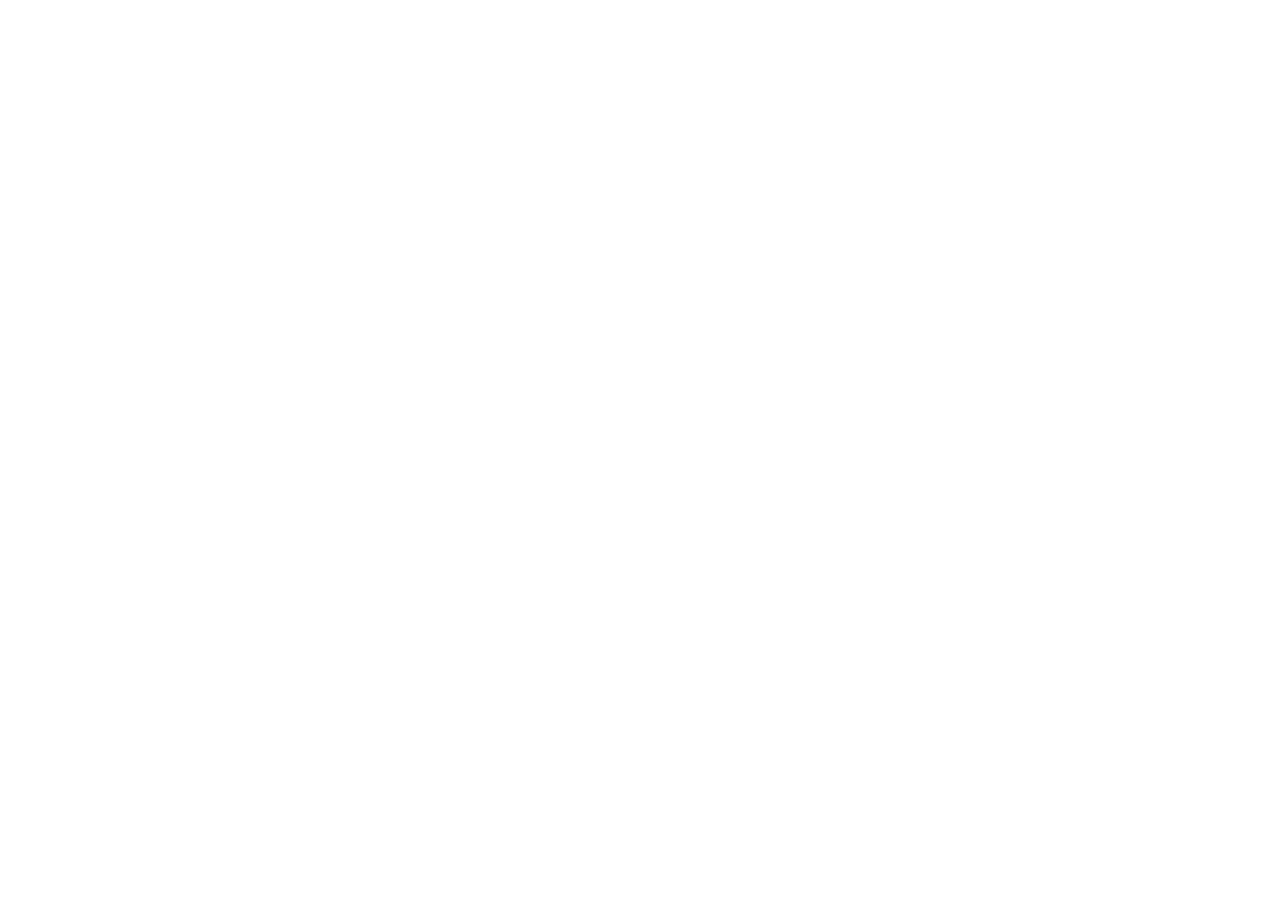
==== index-local.html @ d87a5d31 "folder src" ====
<!DOCTYPE html>
<html lang="en">
<head>
    <meta charset="UTF-8">
    <meta name="viewport" content="width=device-width, initial-scale=1.0">
    <title>Semana universitaria</title>
</head>
<body>
    
</body>
</html>
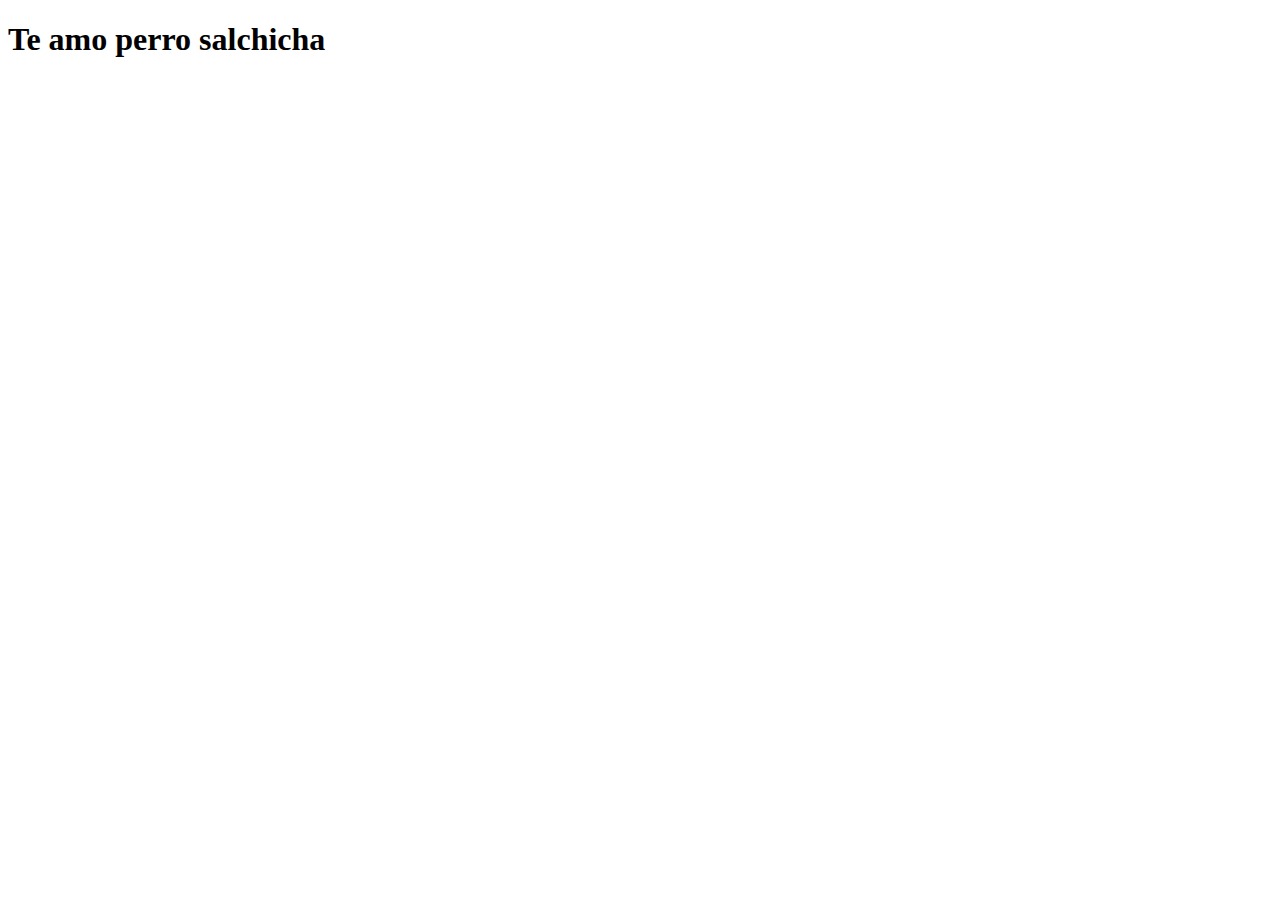
==== commit 9c98974a: "update" ====
--- a/index-local.html
+++ b/index-local.html
@@ -6,6 +6,6 @@
     <title>Semana universitaria</title>
 </head>
 <body>
-    
+    <h1>Te amo perro salchicha</h1>
 </body>
 </html>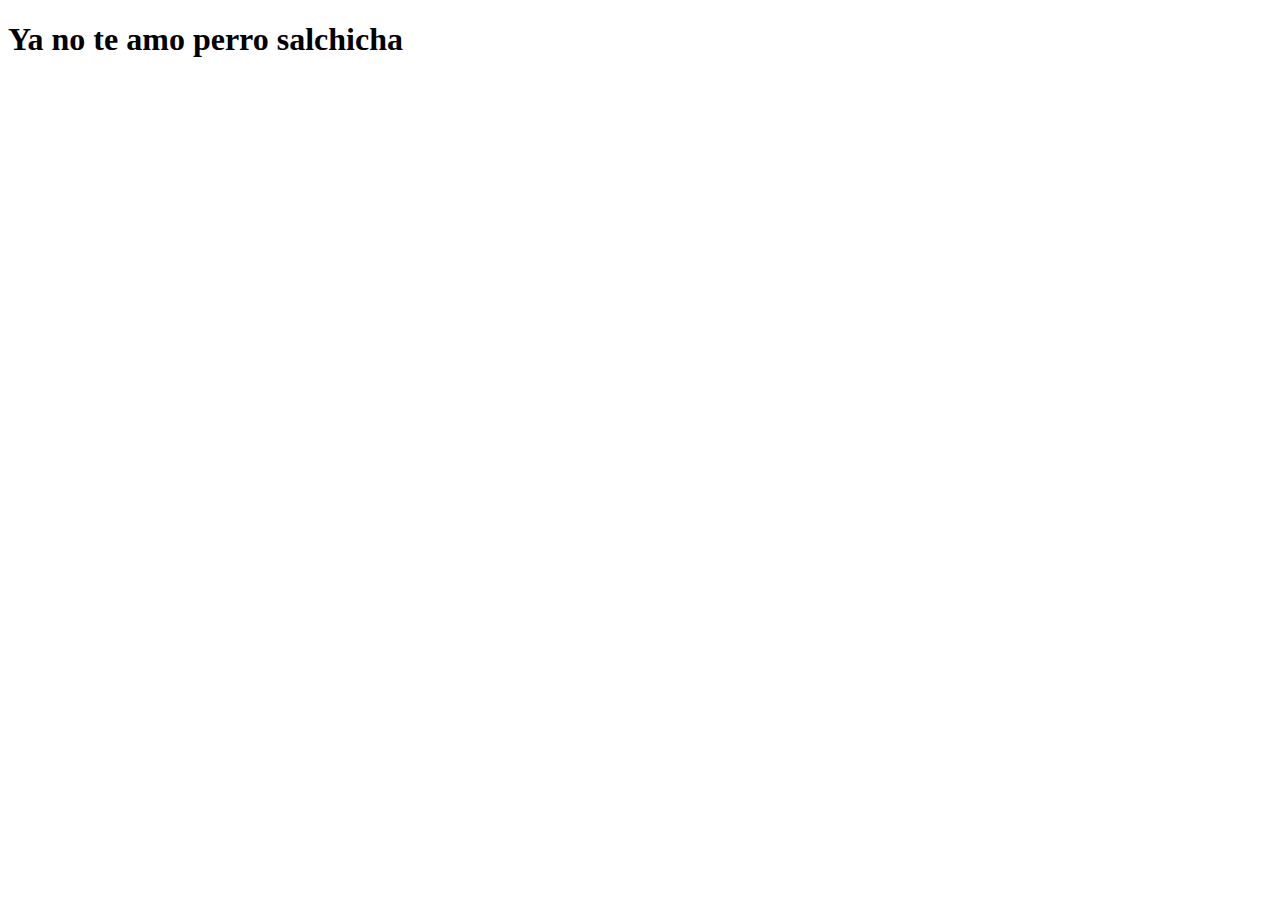
==== commit 17c60663: "¿update?" ====
--- a/index-local.html
+++ b/index-local.html
@@ -6,6 +6,6 @@
     <title>Semana universitaria</title>
 </head>
 <body>
-    <h1>Te amo perro salchicha</h1>
+    <h1>Ya no te amo perro salchicha</h1>
 </body>
 </html>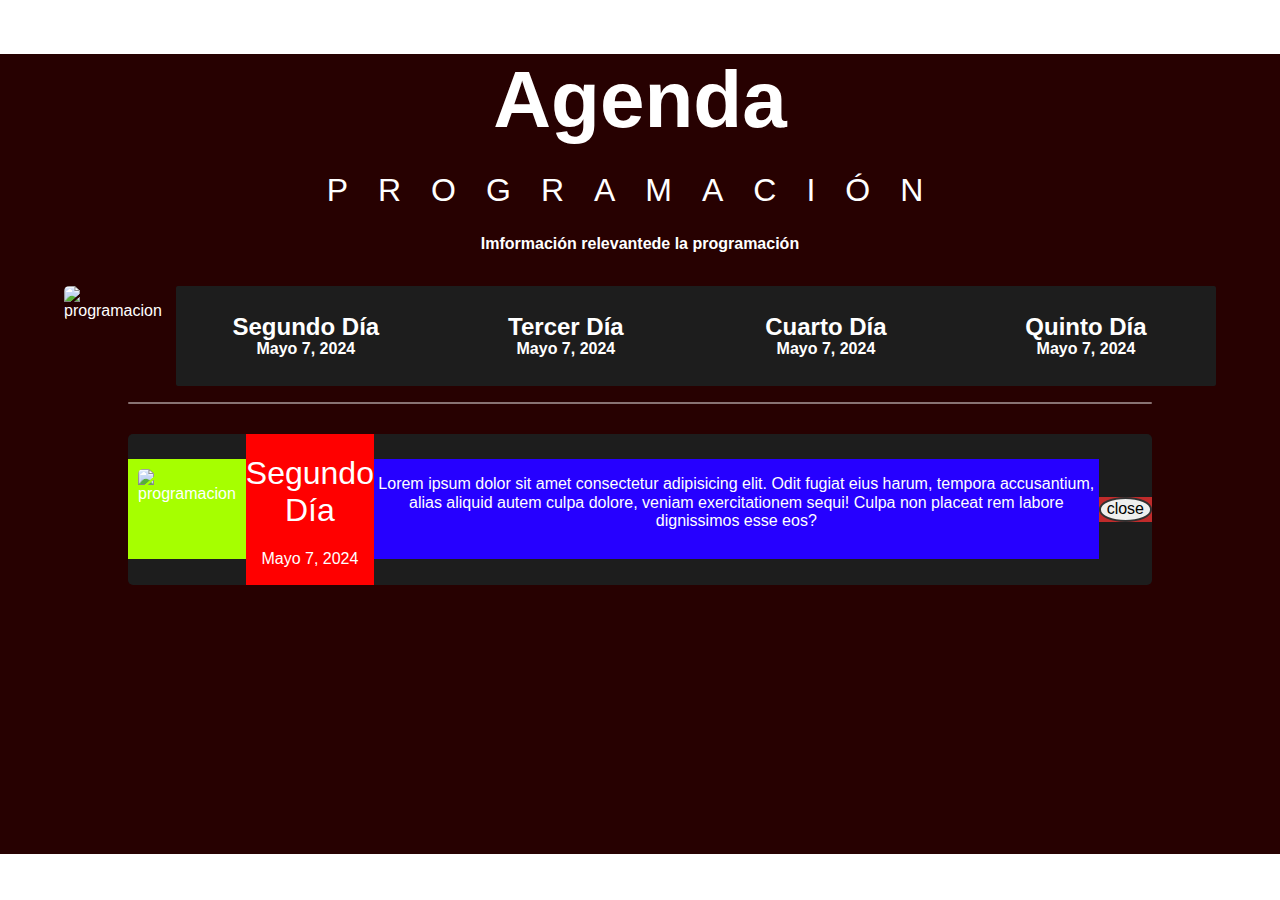
==== commit 748ab04a: "update" ====
--- a/index-local.html
+++ b/index-local.html
@@ -1,11 +1,84 @@
 <!DOCTYPE html>
 <html lang="en">
-<head>
-    <meta charset="UTF-8">
-    <meta name="viewport" content="width=device-width, initial-scale=1.0">
+  <head>
+    <meta charset="UTF-8" />
+    <meta name="viewport" content="width=device-width, initial-scale=1.0" />
+    <link rel="stylesheet" href="src/style.css" />
+    <link rel="stylesheet" href="src/normalizacion.css" />
     <title>Semana universitaria</title>
-</head>
-<body>
-    <h1>Ya no te amo perro salchicha</h1>
-</body>
-</html>+  </head>
+  <body>
+    <!--Section agenda-->
+
+    <section class="agenda">
+      <div class="tutulos_agenda">
+        <h1>Agenda</h1>
+        <h2>PROGRAMACIÓN</h2>
+        <p>Imformación relevantede la programación</p>
+      </div>
+
+      <div class="nav_agenda">
+        <nav>
+          <div>
+            <!-- <div class="en_vivo">
+                <p><span>.</span>En vivo</p>
+              </div> -->
+            <figure>
+              <img
+                src="https://assets.bwbx.io/images/users/iqjWHBFdfxIU/iPmOf8OHqDp8/v1/-1x-1.jpg"
+                alt="programacion"
+              />
+            </figure>
+          </div>
+          <ul>
+            <li>
+              Segundo Día
+              <p>Mayo 7, 2024</p>
+            </li>
+            <li>
+              Tercer Día
+              <p>Mayo 7, 2024</p>
+            </li>
+            <li>
+              Cuarto Día
+              <p>Mayo 7, 2024</p>
+            </li>
+            <li>
+              Quinto Día
+              <p>Mayo 7, 2024</p>
+            </li>
+          </ul>
+        </nav>
+      </div>
+      <hr />
+      <div class="Segundo-dia">
+        <div>
+          <figure>
+            <img
+              src="https://assets.bwbx.io/images/users/iqjWHBFdfxIU/iPmOf8OHqDp8/v1/-1x-1.jpg"
+              alt="programacion"
+            />
+          </figure>
+        </div>
+        <div>
+        
+            <h1>Segundo Día</h1>
+            <p>Mayo 7, 2024</p>
+         
+        </div>
+
+        <div>
+          <p>Lorem ipsum dolor sit amet consectetur adipisicing elit. Odit fugiat eius harum, tempora accusantium, alias aliquid autem culpa dolore, veniam exercitationem sequi! Culpa non placeat rem labore dignissimos esse eos?</p>
+        </div>
+
+        <div>
+          <button>
+            <span class="material-symbols-outlined">
+              close
+              </span>
+          </button>
+        </div>
+      </div>
+    </section>
+  </body>
+</html>
--- a/src/style.css
+++ b/src/style.css
@@ -0,0 +1,159 @@
+/* Agenda styles */
+* {
+  transition: all 1s linear;
+}
+.agenda {
+  background-color: #270101;
+  width: 100%;
+  height: 800px;
+  color: white;
+  .tutulos_agenda {
+    margin: 0 auto;
+    /* background-color: chartreuse; */
+    max-width: 50%;
+    text-align: center;
+    font-family: Arial, Helvetica, sans-serif;
+
+    h1 {
+      margin-bottom: 0;
+      font-size: 5rem;
+    }
+    h2 {
+      margin: 10;
+      font-size: 2rem;
+      font-weight: 400;
+      letter-spacing: 30px;
+    }
+    p {
+      font-weight: 700;
+      font-size: 1em;
+    }
+  }
+  /* .en_vivo {
+    display: flex;
+    align-items: center;
+  } */
+  .nav_agenda {
+    font-family: Arial, Helvetica, sans-serif;
+    display: flex;
+    justify-content: center;
+    nav {
+      display: flex;
+      align-items: center;
+      width: 90%;
+      div {
+        display: grid;
+        justify-items: center;
+      }
+      div {
+        height: 100px;
+        figure {
+          margin: 0;
+          margin-right: 10px;
+          height: 100px;
+          img {
+            height: 100%;
+            border-radius: 5px;
+          }
+        }
+      }
+    }
+
+    ul {
+      padding: 0;
+      border-radius: 2px;
+      background-color: rgb(29, 29, 29);
+      text-align: center;
+      display: flex;
+      width: 100%;
+      height: 100px;
+      list-style: none;
+      align-items: center;
+      li {
+        font-size: 1.5rem;
+        font-weight: 700;
+        width: 100%;
+
+        p {
+          font-size: 1rem;
+          font-weight: 700;
+          margin: 0;
+        }
+      }
+      li:hover {
+        cursor: alias;
+        color: rgb(183, 183, 255);
+      }
+    }
+  }
+  hr {
+    background-color: rgba(255, 255, 255, 0.452);
+    height: 2px;
+    width: 80%;
+    border-radius: 10px;
+    border: none;
+    margin: 0px auto 30px auto;
+  }
+}
+
+.Segundo-dia {
+  background-color: rgb(29, 29, 29);
+  font-family: Arial, Helvetica, sans-serif;
+  display: flex;
+  text-align: center;
+  align-items: center;
+  border-radius: 5px;
+  /* height: 300px; */
+  width: 80%;
+  margin: auto;
+  div:nth-child(1) {
+    background-color: rgb(166, 255, 0);
+    display: flex;
+
+    height: 100px;
+
+    figure {
+      margin: 10px;
+      margin-right: 10px;
+      height: 100px;
+      img {
+        height: 100%;
+        border-radius: 5px;
+      }
+    }
+  }
+
+  div:nth-child(2) {
+    background-color: rgb(255, 0, 0);
+
+    height: 100%;
+    h1 {
+      font-size: 2rem;
+      font-weight: 400;
+    }
+    p {
+      font-size: 1rem;
+      font-weight: 200;
+    }
+  }
+
+  div:nth-child(3) {
+    background-color: rgb(38, 0, 255);
+
+    height: 100px;
+
+
+    
+  }
+
+  div:nth-child(4) {
+    background-color: rgb(192, 43, 43);
+     display: flex;
+ 
+
+    button{
+      border: solid 2px  rgb(49, 49, 49);
+      border-radius: 50%;
+    }
+  }
+}
--- a/src/normalizacion.css
+++ b/src/normalizacion.css
@@ -0,0 +1,349 @@
+/*! normalize.css v8.0.1 */
+
+/* Document
+   ========================================================================== */
+
+/**
+ * 1. Correct the line height in all browsers.
+ * 2. Prevent adjustments of font size after orientation changes in iOS.
+ */
+
+ html {
+    line-height: 1.15; /* 1 */
+    -webkit-text-size-adjust: 100%; /* 2 */
+  }
+  
+  /* Sections
+     ========================================================================== */
+  
+  /**
+   * Remove the margin in all browsers.
+   */
+  
+  body {
+    margin: 0;
+  }
+  
+  /**
+   * Render the `main` element consistently in IE.
+   */
+  
+  main {
+    display: block;
+  }
+  
+  /**
+   * Correct the font size and margin on `h1` elements within `section` and
+   * `article` contexts in Chrome, Firefox, and Safari.
+   */
+  
+  h1 {
+    font-size: 2em;
+    margin: 0.67em 0;
+  }
+  
+  /* Grouping content
+     ========================================================================== */
+  
+  /**
+   * 1. Add the correct box sizing in Firefox.
+   * 2. Show the overflow in Edge and IE.
+   */
+  
+  hr {
+    box-sizing: content-box; /* 1 */
+    height: 0; /* 1 */
+    overflow: visible; /* 2 */
+  }
+  
+  /**
+   * 1. Correct the inheritance and scaling of font size in all browsers.
+   * 2. Correct the odd `em` font sizing in all browsers.
+   */
+  
+  pre {
+    font-family: monospace, monospace; /* 1 */
+    font-size: 1em; /* 2 */
+  }
+  
+  /* Text-level semantics
+     ========================================================================== */
+  
+  /**
+   * Remove the gray background on active links in IE 10.
+   */
+  
+  a {
+    background-color: transparent;
+  }
+  
+  /**
+   * 1. Remove the bottom border in Chrome 57-
+   * 2. Add the correct text decoration in Chrome, Edge, IE, Opera, and Safari.
+   */
+  
+  abbr[title] {
+    border-bottom: none; /* 1 */
+    text-decoration: underline; /* 2 */
+    text-decoration: underline dotted; /* 2 */
+  }
+  
+  /**
+   * Add the correct font weight in Chrome, Edge, and Safari.
+   */
+  
+  b,
+  strong {
+    font-weight: bolder;
+  }
+  
+  /**
+   * 1. Correct the inheritance and scaling of font size in all browsers.
+   * 2. Correct the odd `em` font sizing in all browsers.
+   */
+  
+  code,
+  kbd,
+  samp {
+    font-family: monospace, monospace; /* 1 */
+    font-size: 1em; /* 2 */
+  }
+  
+  /**
+   * Add the correct font size in all browsers.
+   */
+  
+  small {
+    font-size: 80%;
+  }
+  
+  /**
+   * Prevent `sub` and `sup` elements from affecting the line height in
+   * all browsers.
+   */
+  
+  sub,
+  sup {
+    font-size: 75%;
+    line-height: 0;
+    position: relative;
+    vertical-align: baseline;
+  }
+  
+  sub {
+    bottom: -0.25em;
+  }
+  
+  sup {
+    top: -0.5em;
+  }
+  
+  /* Embedded content
+     ========================================================================== */
+  
+  /**
+   * Remove the border on images inside links in IE 10.
+   */
+  
+  img {
+    border-style: none;
+  }
+  
+  /* Forms
+     ========================================================================== */
+  
+  /**
+   * 1. Change the font styles in all browsers.
+   * 2. Remove the margin in Firefox and Safari.
+   */
+  
+  button,
+  input,
+  optgroup,
+  select,
+  textarea {
+    font-family: inherit; /* 1 */
+    font-size: 100%; /* 1 */
+    line-height: 1.15; /* 1 */
+    margin: 0; /* 2 */
+  }
+  
+  /**
+   * Show the overflow in IE.
+   * 1. Show the overflow in Edge.
+   */
+  
+  button,
+  input { /* 1 */
+    overflow: visible;
+  }
+  
+  /**
+   * Remove the inheritance of text transform in Edge, Firefox, and IE.
+   * 1. Remove the inheritance of text transform in Firefox.
+   */
+  
+  button,
+  select { /* 1 */
+    text-transform: none;
+  }
+  
+  /**
+   * Correct the inability to style clickable types in iOS and Safari.
+   */
+  
+  button,
+  [type="button"],
+  [type="reset"],
+  [type="submit"] {
+    -webkit-appearance: button;
+  }
+  
+  /**
+   * Remove the inner border and padding in Firefox.
+   */
+  
+  button::-moz-focus-inner,
+  [type="button"]::-moz-focus-inner,
+  [type="reset"]::-moz-focus-inner,
+  [type="submit"]::-moz-focus-inner {
+    border-style: none;
+    padding: 0;
+  }
+  
+  /**
+   * Restore the focus styles unset by the previous rule.
+   */
+  
+  button:-moz-focusring,
+  [type="button"]:-moz-focusring,
+  [type="reset"]:-moz-focusring,
+  [type="submit"]:-moz-focusring {
+    outline: 1px dotted ButtonText;
+  }
+  
+  /**
+   * Correct the padding in Firefox.
+   */
+  
+  fieldset {
+    padding: 0.35em 0.75em 0.625em;
+  }
+  
+  /**
+   * 1. Correct the text wrapping in Edge and IE.
+   * 2. Correct the color inheritance from `fieldset` elements in IE.
+   * 3. Remove the padding so developers are not caught out when they zero out
+   *    `fieldset` elements in all browsers.
+   */
+  
+  legend {
+    box-sizing: border-box; /* 1 */
+    color: inherit; /* 2 */
+    display: table; /* 1 */
+    max-width: 100%; /* 1 */
+    padding: 0; /* 3 */
+    white-space: normal; /* 1 */
+  }
+  
+  /**
+   * Add the correct vertical alignment in Chrome, Firefox, and Opera.
+   */
+  
+  progress {
+    vertical-align: baseline;
+  }
+  
+  /**
+   * Remove the default vertical scrollbar in IE 10+.
+   */
+  
+  textarea {
+    overflow: auto;
+  }
+  
+  /**
+   * 1. Add the correct box sizing in IE 10.
+   * 2. Remove the padding in IE 10.
+   */
+  
+  [type="checkbox"],
+  [type="radio"] {
+    box-sizing: border-box; /* 1 */
+    padding: 0; /* 2 */
+  }
+  
+  /**
+   * Correct the cursor style of increment and decrement buttons in Chrome.
+   */
+  
+  [type="number"]::-webkit-inner-spin-button,
+  [type="number"]::-webkit-outer-spin-button {
+    height: auto;
+  }
+  
+  /**
+   * 1. Correct the odd appearance in Chrome and Safari.
+   * 2. Correct the outline style in Safari.
+   */
+  
+  [type="search"] {
+    -webkit-appearance: textfield; /* 1 */
+    outline-offset: -2px; /* 2 */
+  }
+  
+  /**
+   * Remove the inner padding in Chrome and Safari on macOS.
+   */
+  
+  [type="search"]::-webkit-search-decoration {
+    -webkit-appearance: none;
+  }
+  
+  /**
+   * 1. Correct the inability to style clickable types in iOS and Safari.
+   * 2. Change font properties to `inherit` in Safari.
+   */
+  
+  ::-webkit-file-upload-button {
+    -webkit-appearance: button; /* 1 */
+    font: inherit; /* 2 */
+  }
+  
+  /* Interactive
+     ========================================================================== */
+  
+  /*
+   * Add the correct display in Edge, IE 10+, and Firefox.
+   */
+  
+  details {
+    display: block;
+  }
+  
+  /*
+   * Add the correct display in all browsers.
+   */
+  
+  summary {
+    display: list-item;
+  }
+  
+  /* Misc
+     ========================================================================== */
+  
+  /**
+   * Add the correct display in IE 10+.
+   */
+  
+  template {
+    display: none;
+  }
+  
+  /**
+   * Add the correct display in IE 10.
+   */
+  
+  [hidden] {
+    display: none;
+  }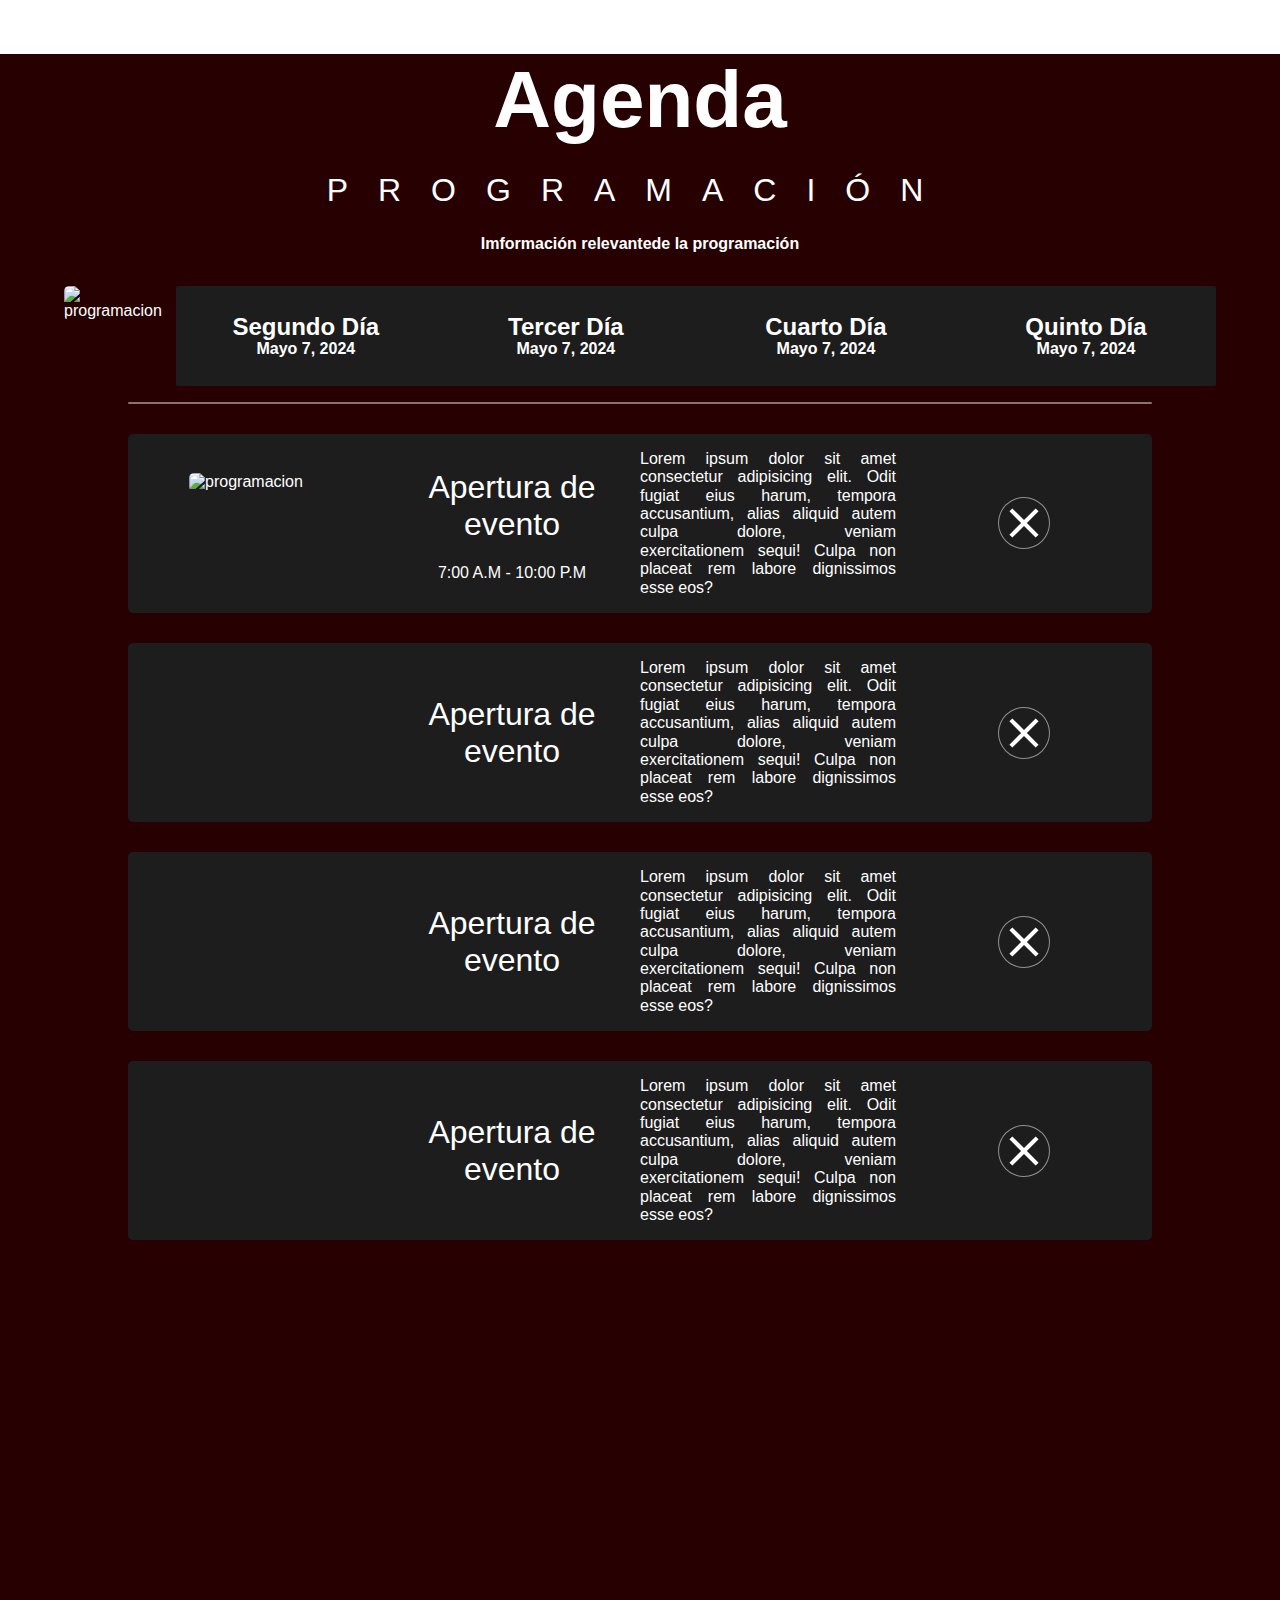
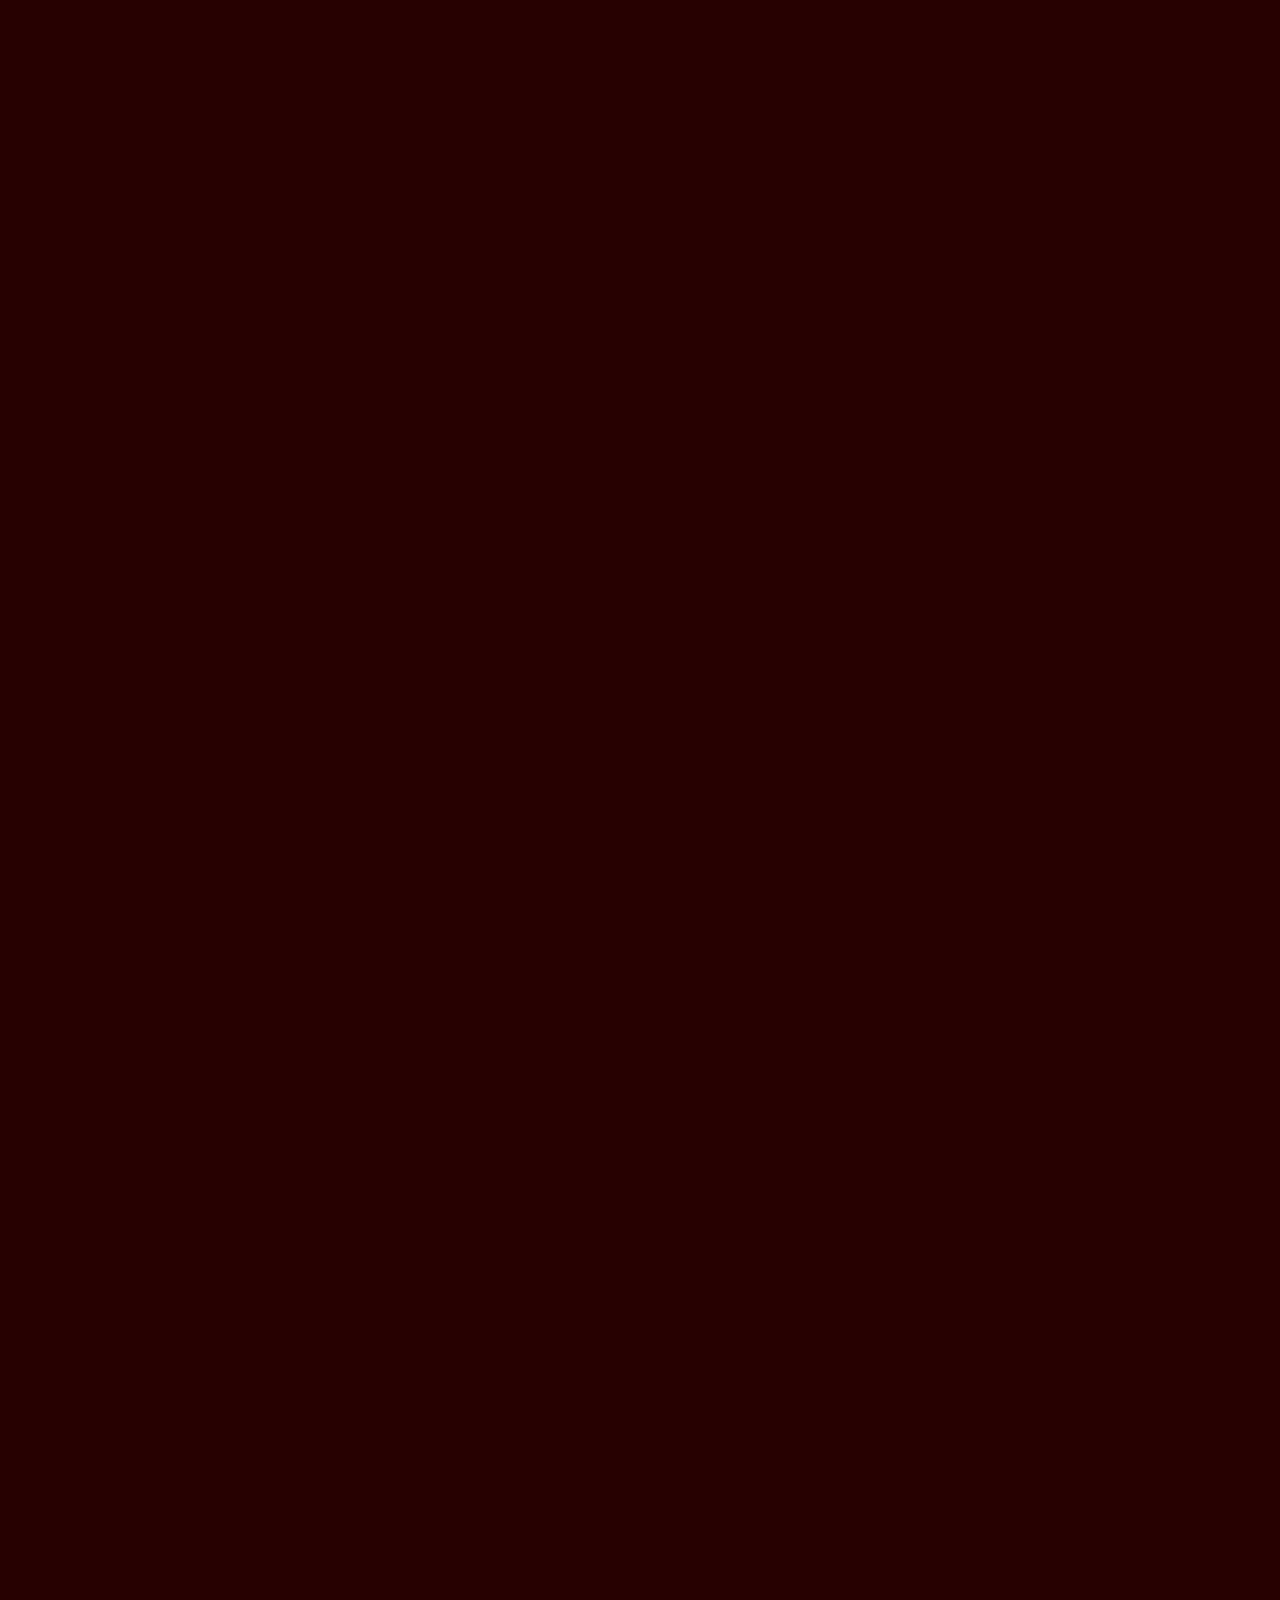
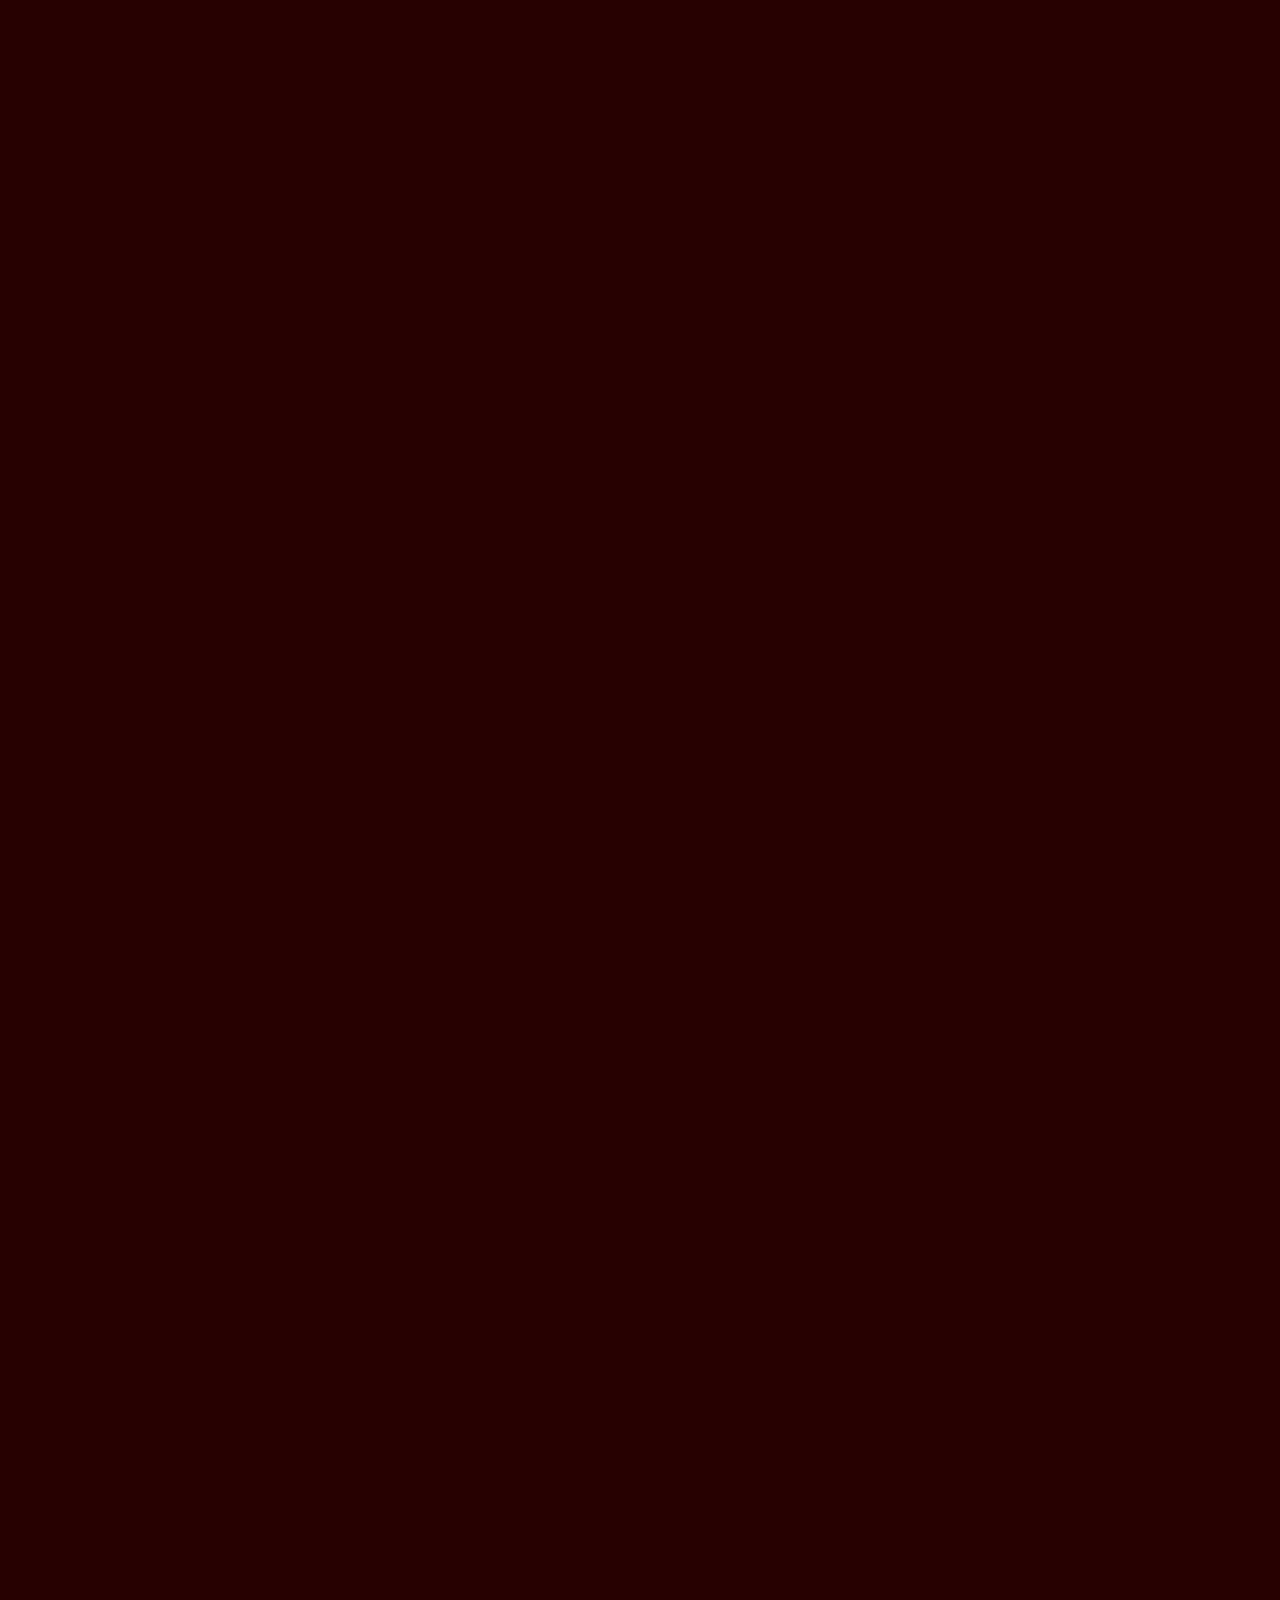
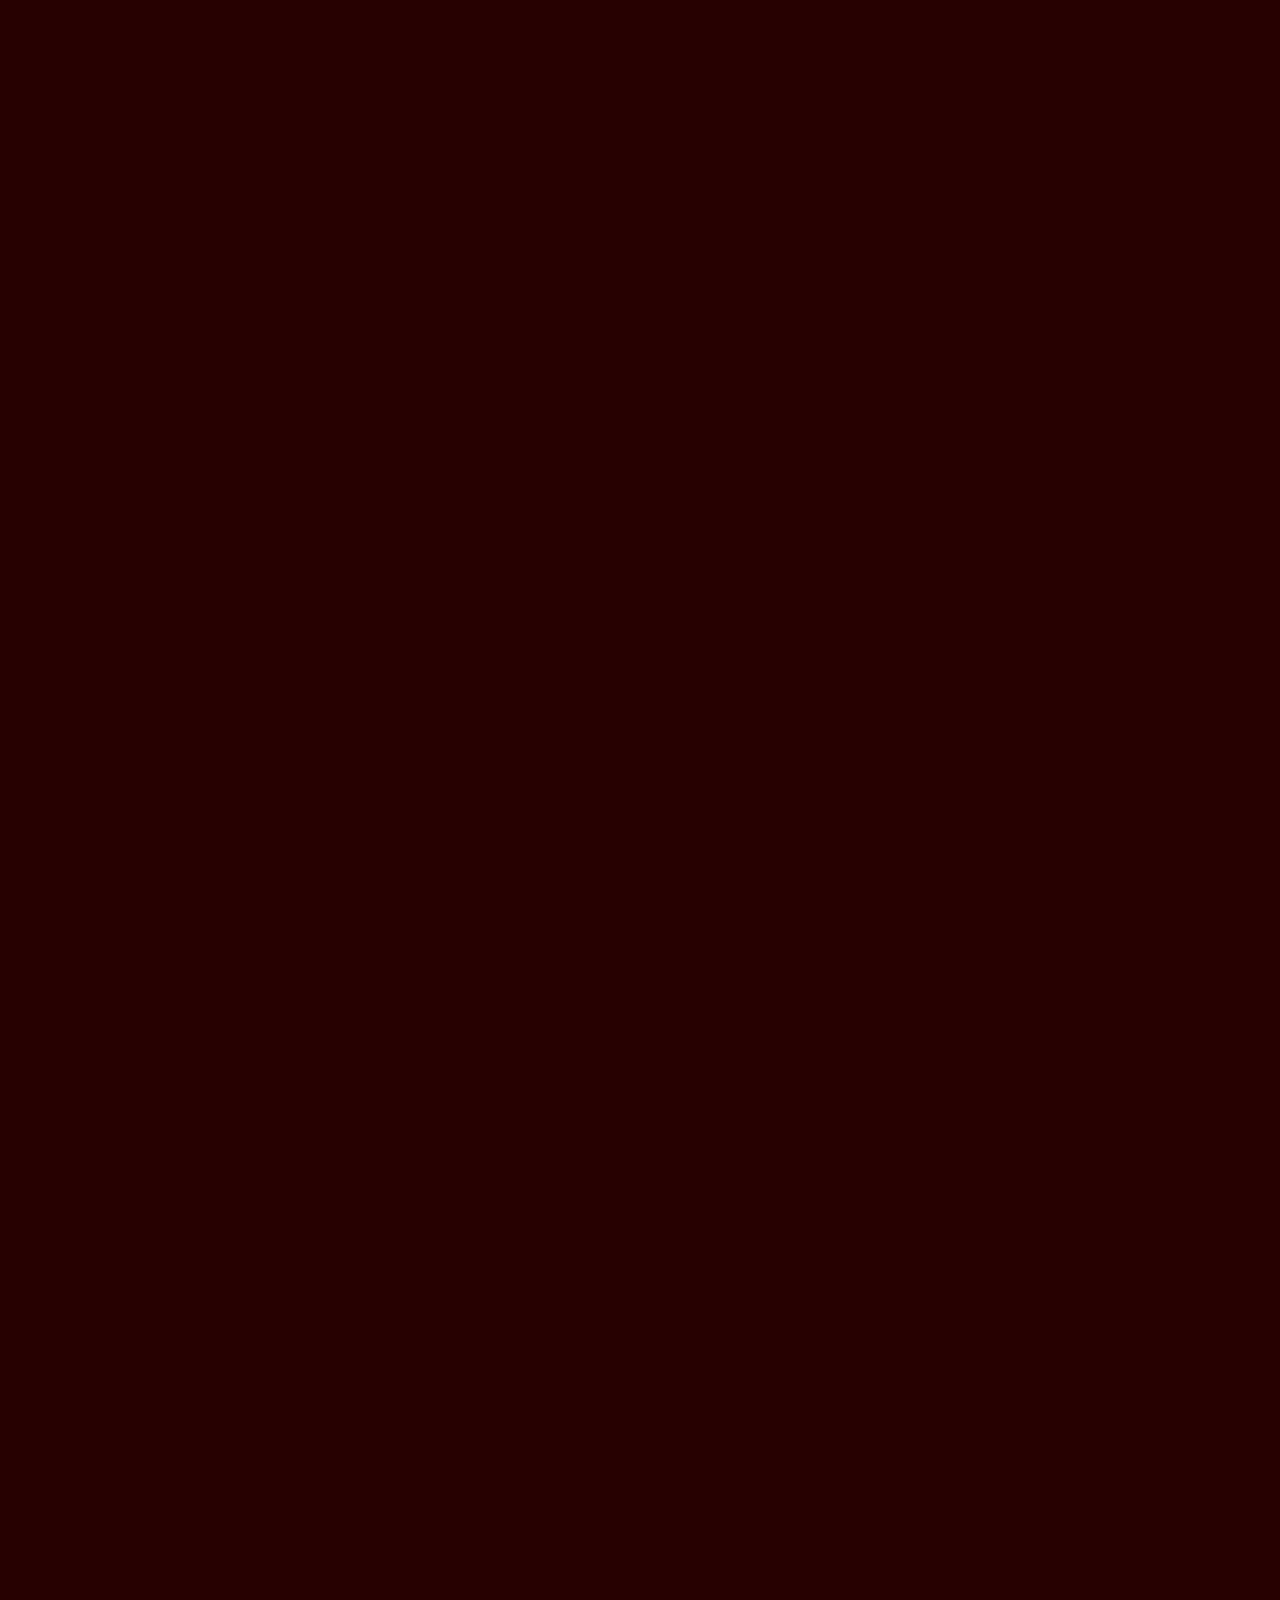
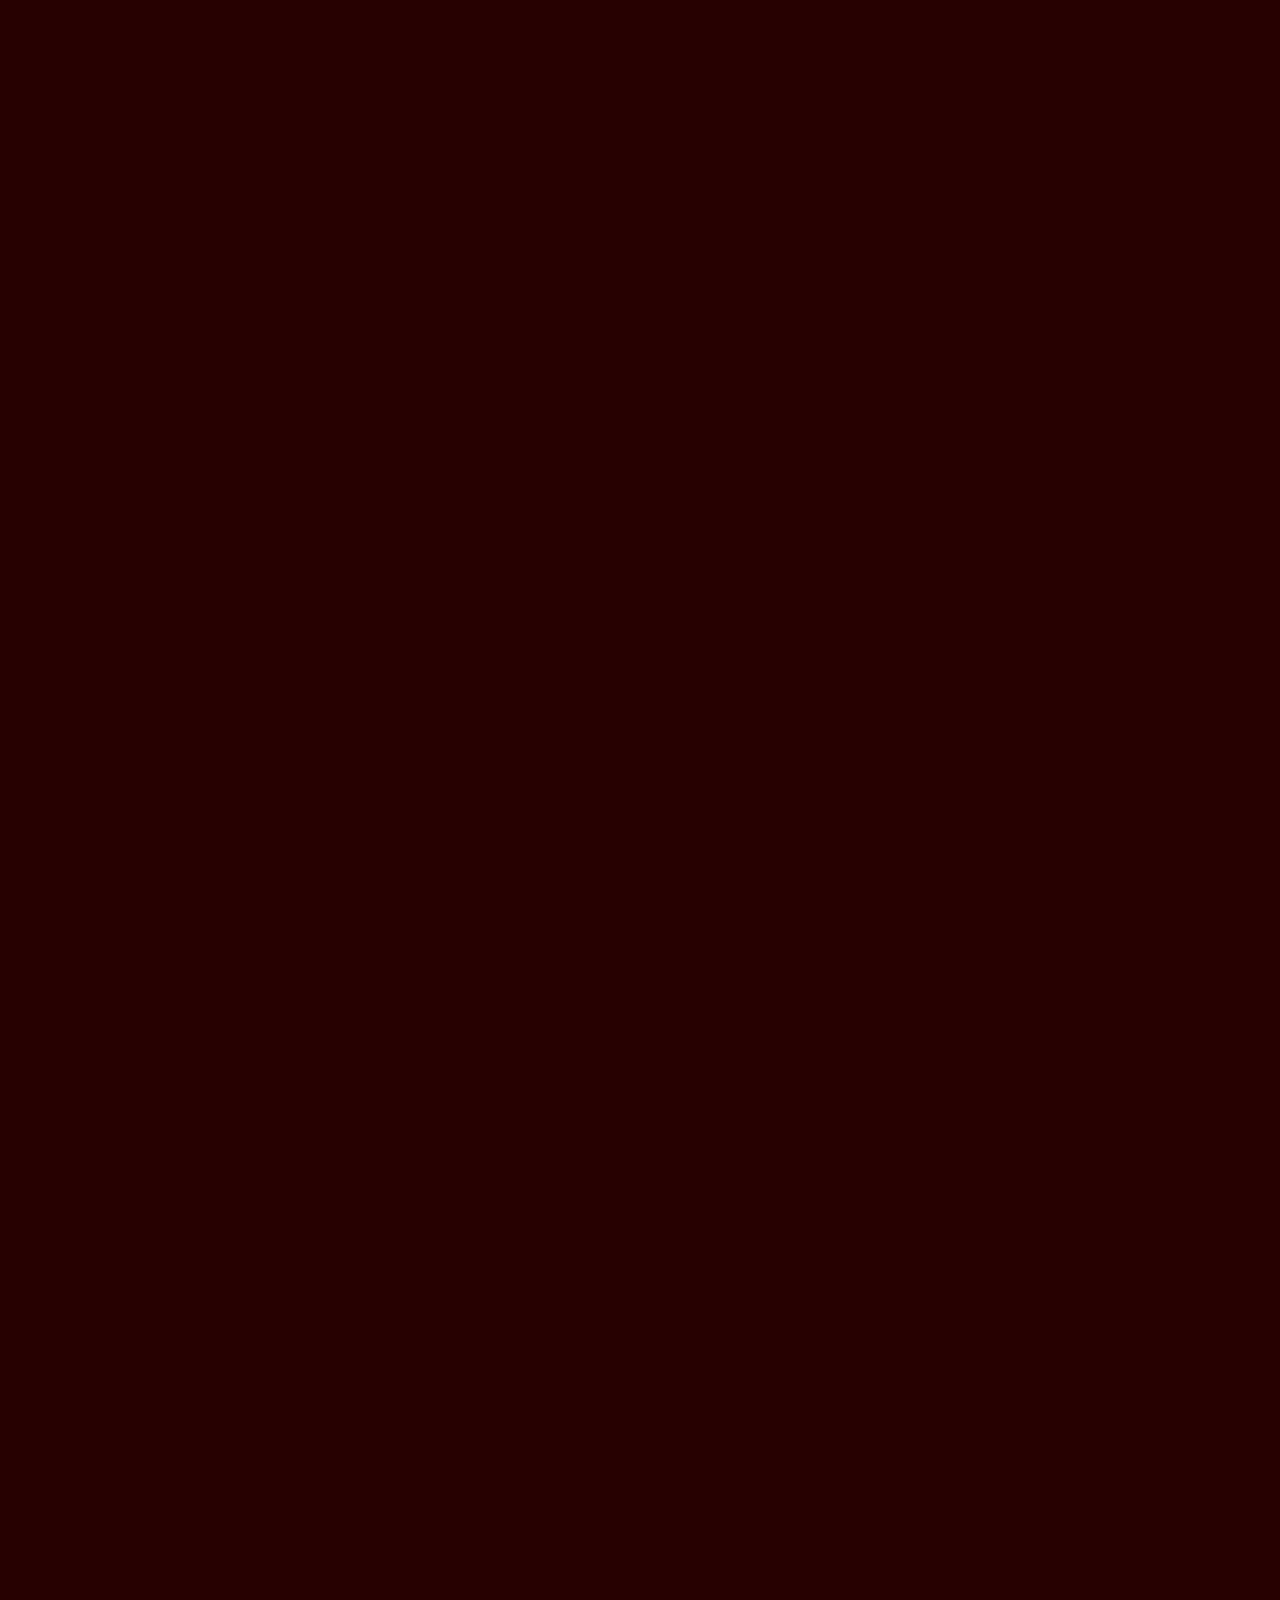
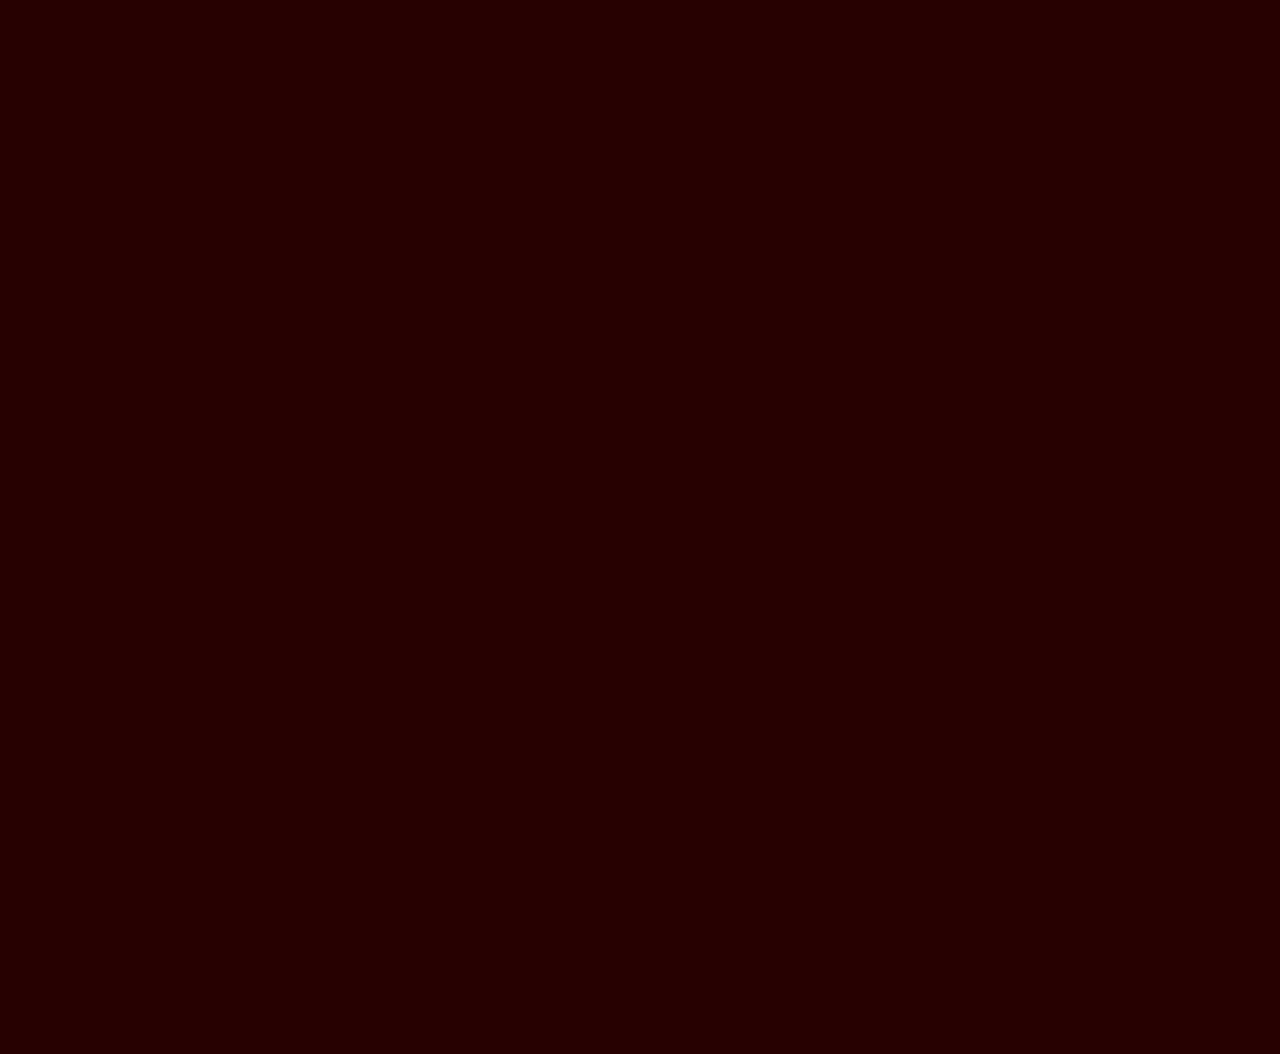
==== commit 030b1758: "Hi" ====
--- a/index-local.html
+++ b/index-local.html
@@ -51,7 +51,10 @@
         </nav>
       </div>
       <hr />
+      <!-- segundo dia opcion uno -->
+      <!-- contenedor padre -->
       <div class="Segundo-dia">
+        <!-- Div primero 1-->
         <div>
           <figure>
             <img
@@ -60,25 +63,127 @@
             />
           </figure>
         </div>
+        <!-- Div segundo 2-->
         <div>
-        
-            <h1>Segundo Día</h1>
-            <p>Mayo 7, 2024</p>
+          <h1>Apertura de evento</h1>
+          <p>7:00 A.M - 10:00 P.M</p>
+        </div>
+        <!-- Div tercero 3-->
+        <div>
+          <p>
+            Lorem ipsum dolor sit amet consectetur adipisicing elit. Odit fugiat
+            eius harum, tempora accusantium, alias aliquid autem culpa dolore,
+            veniam exercitationem sequi! Culpa non placeat rem labore
+            dignissimos esse eos?
+          </p>
+        </div>
+        <!-- Div cuarto 4 -->
+        <div>
+          <img src="src/Recursos/close_FILL0_wght400_GRAD0_opsz24.svg" alt="" />
          
         </div>
+        
+      </div>
 
+      <!-- contenedor padre -->
+      <div class="Segundo-dia">
+        <!-- Div primero 1-->
         <div>
-          <p>Lorem ipsum dolor sit amet consectetur adipisicing elit. Odit fugiat eius harum, tempora accusantium, alias aliquid autem culpa dolore, veniam exercitationem sequi! Culpa non placeat rem labore dignissimos esse eos?</p>
+          <figure>
+            <!-- <img
+              src="https://assets.bwbx.io/images/users/iqjWHBFdfxIU/iPmOf8OHqDp8/v1/-1x-1.jpg"
+              alt="programacion"
+            /> -->
+          </figure>
         </div>
+        <!-- Div segundo 2-->
+        <div>
+          <h1>Apertura de evento</h1>
+   
+        </div>
+        <!-- Div tercero 3-->
+        <div>
+          <p>
+            Lorem ipsum dolor sit amet consectetur adipisicing elit. Odit fugiat
+            eius harum, tempora accusantium, alias aliquid autem culpa dolore,
+            veniam exercitationem sequi! Culpa non placeat rem labore
+            dignissimos esse eos?
+          </p>
+        </div>
+        <!-- Div cuarto 4 -->
+        <div>
+          <img src="src/Recursos/close_FILL0_wght400_GRAD0_opsz24.svg" alt="" />
+         
+        </div>
+        
+      </div>
 
+   
+      <!-- contenedor padre -->
+      <div class="Segundo-dia">
+        <!-- Div primero 1-->
         <div>
-          <button>
-            <span class="material-symbols-outlined">
-              close
-              </span>
-          </button>
+          <figure>
+            <!-- <img
+              src="https://assets.bwbx.io/images/users/iqjWHBFdfxIU/iPmOf8OHqDp8/v1/-1x-1.jpg"
+              alt="programacion"
+            /> -->
+          </figure>
         </div>
+        <!-- Div segundo 2-->
+        <div>
+          <h1>Apertura de evento</h1>
+        </div>
+        <!-- Div tercero 3-->
+        <div>
+          <p>
+            Lorem ipsum dolor sit amet consectetur adipisicing elit. Odit fugiat
+            eius harum, tempora accusantium, alias aliquid autem culpa dolore,
+            veniam exercitationem sequi! Culpa non placeat rem labore
+            dignissimos esse eos?
+          </p>
+        </div>
+        <!-- Div cuarto 4 -->
+        <div>
+          <img src="src/Recursos/close_FILL0_wght400_GRAD0_opsz24.svg" alt="" />
+         
+        </div>
+        
+      </div>
+
+
+      <!-- contenedor padre -->
+      <div class="Segundo-dia">
+        <!-- Div primero 1-->
+        <div>
+          <figure>
+            <!-- <img
+              src="https://assets.bwbx.io/images/users/iqjWHBFdfxIU/iPmOf8OHqDp8/v1/-1x-1.jpg"
+              alt="programacion"
+            /> -->
+          </figure>
+        </div>
+        <!-- Div segundo 2-->
+        <div>
+          <h1>Apertura de evento</h1>
+        </div>
+        <!-- Div tercero 3-->
+        <div>
+          <p>
+            Lorem ipsum dolor sit amet consectetur adipisicing elit. Odit fugiat
+            eius harum, tempora accusantium, alias aliquid autem culpa dolore,
+            veniam exercitationem sequi! Culpa non placeat rem labore
+            dignissimos esse eos?
+          </p>
+        </div>
+        <!-- Div cuarto 4 -->
+        <div>
+          <img src="src/Recursos/close_FILL0_wght400_GRAD0_opsz24.svg" alt="" />
+         
+        </div>
+        
       </div>
     </section>
+    <!-- final section agenda -->
   </body>
 </html>
--- a/src/style.css
+++ b/src/style.css
@@ -5,7 +5,7 @@
 .agenda {
   background-color: #270101;
   width: 100%;
-  height: 800px;
+  height: 1000vh;
   color: white;
   .tutulos_agenda {
     margin: 0 auto;
@@ -105,28 +105,35 @@
   border-radius: 5px;
   /* height: 300px; */
   width: 80%;
-  margin: auto;
+  margin: 0px auto 30px auto;
+
+  /* estilos globales div de section "segundo día" */
+
+  div {
+    color: white;
+    height: 100%;
+    width: 100%;
+  }
+
   div:nth-child(1) {
-    background-color: rgb(166, 255, 0);
+    /* background-color: rgb(166, 255, 0); */
     display: flex;
-
-    height: 100px;
-
+    justify-content: center;
     figure {
-      margin: 10px;
-      margin-right: 10px;
+      margin: 0;
       height: 100px;
       img {
+        margin: 0;
         height: 100%;
         border-radius: 5px;
+        margin-right: 20px;
       }
     }
   }
 
   div:nth-child(2) {
-    background-color: rgb(255, 0, 0);
-
-    height: 100%;
+    /* background-color: rgb(255, 0, 0); */
+  
     h1 {
       font-size: 2rem;
       font-weight: 400;
@@ -138,22 +145,28 @@
   }
 
   div:nth-child(3) {
-    background-color: rgb(38, 0, 255);
+    /* background-color: rgb(38, 0, 255); */
 
-    height: 100px;
-
-
-    
+    p {
+      text-align: justify;
+    }
   }
 
   div:nth-child(4) {
-    background-color: rgb(192, 43, 43);
-     display: flex;
+    display: flex;
+    justify-content: center;
+    img {
+      background-color: rgba(29, 29, 29, 0.829);
+      width: 50px;
+      border-radius: 50%;
+      border: solid 1px rgba(255, 255, 255, 0.521);
+     
+    }
+    img:hover {
+      background-color: rgba(65, 65, 65, 0.829);
+      border: solid 1px rgba(255, 255, 255, 0.767);
+     
+    }
  
-
-    button{
-      border: solid 2px  rgb(49, 49, 49);
-      border-radius: 50%;
-    }
   }
 }
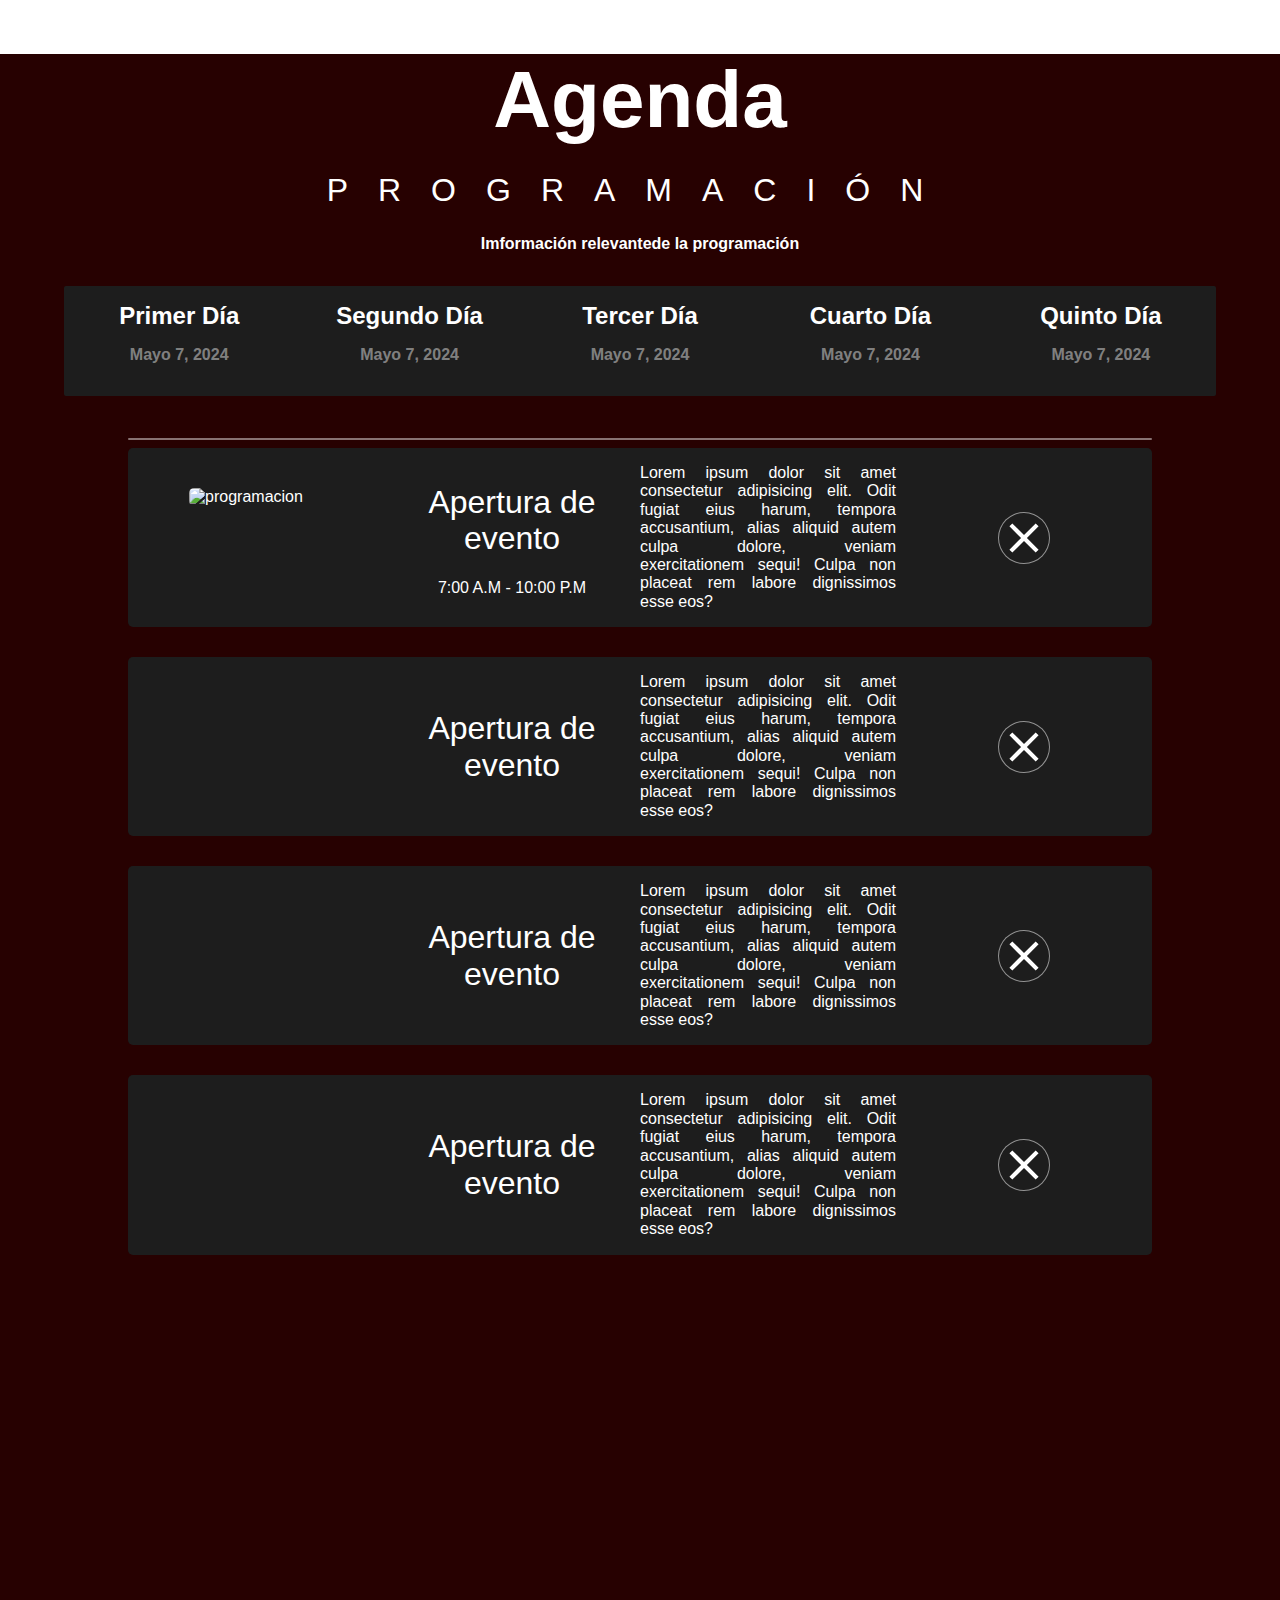
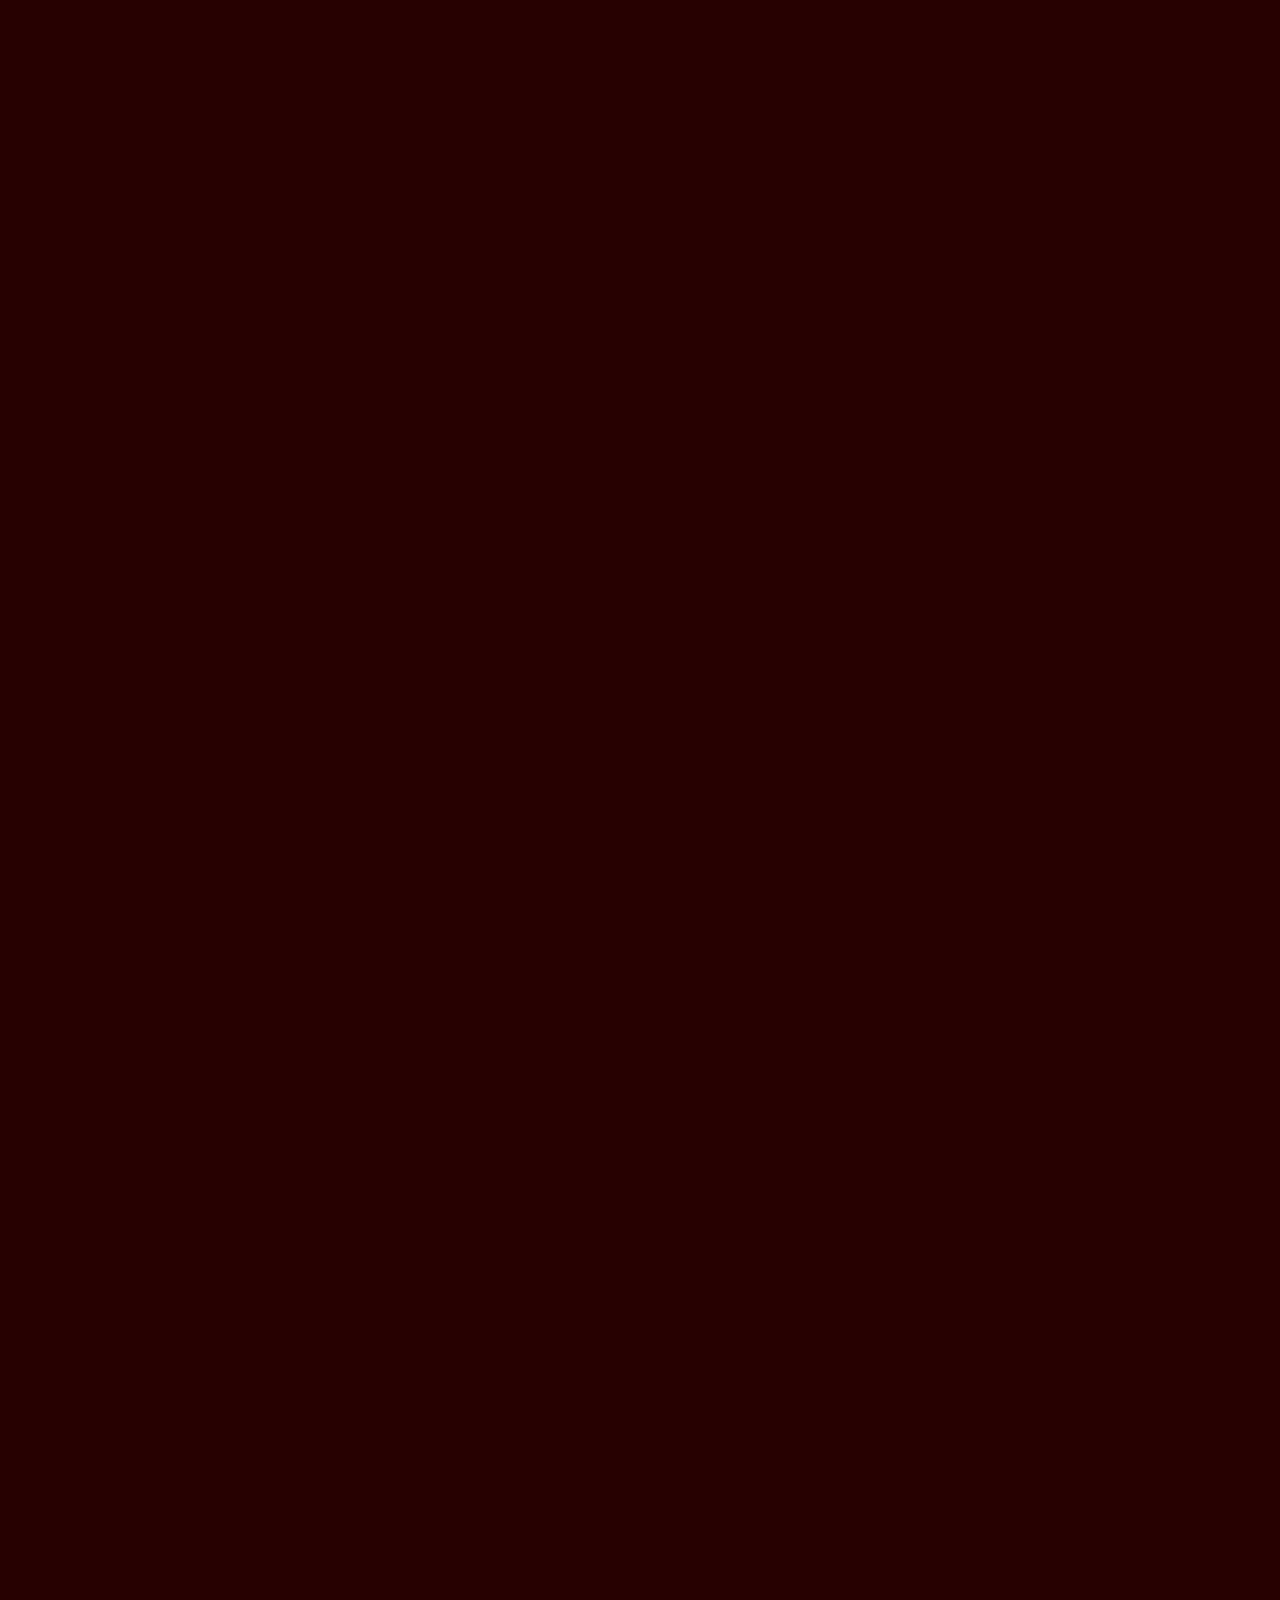
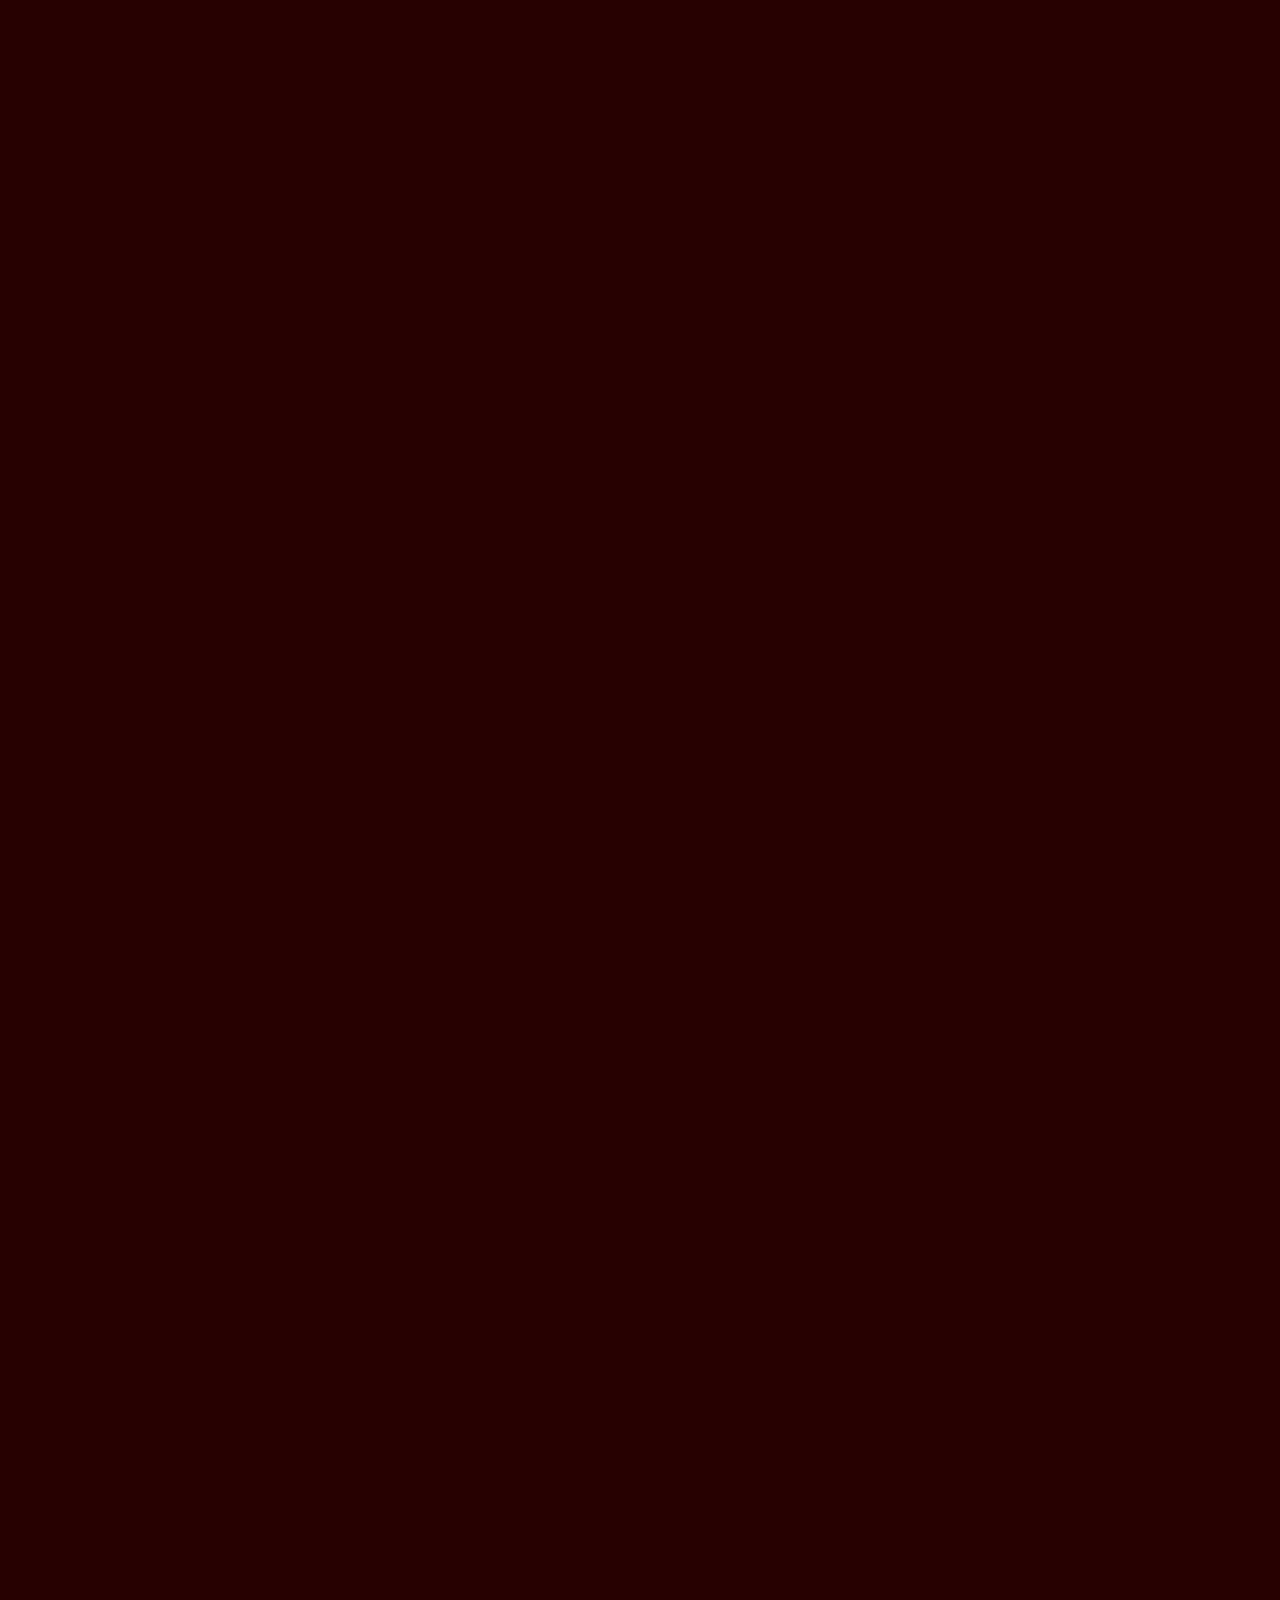
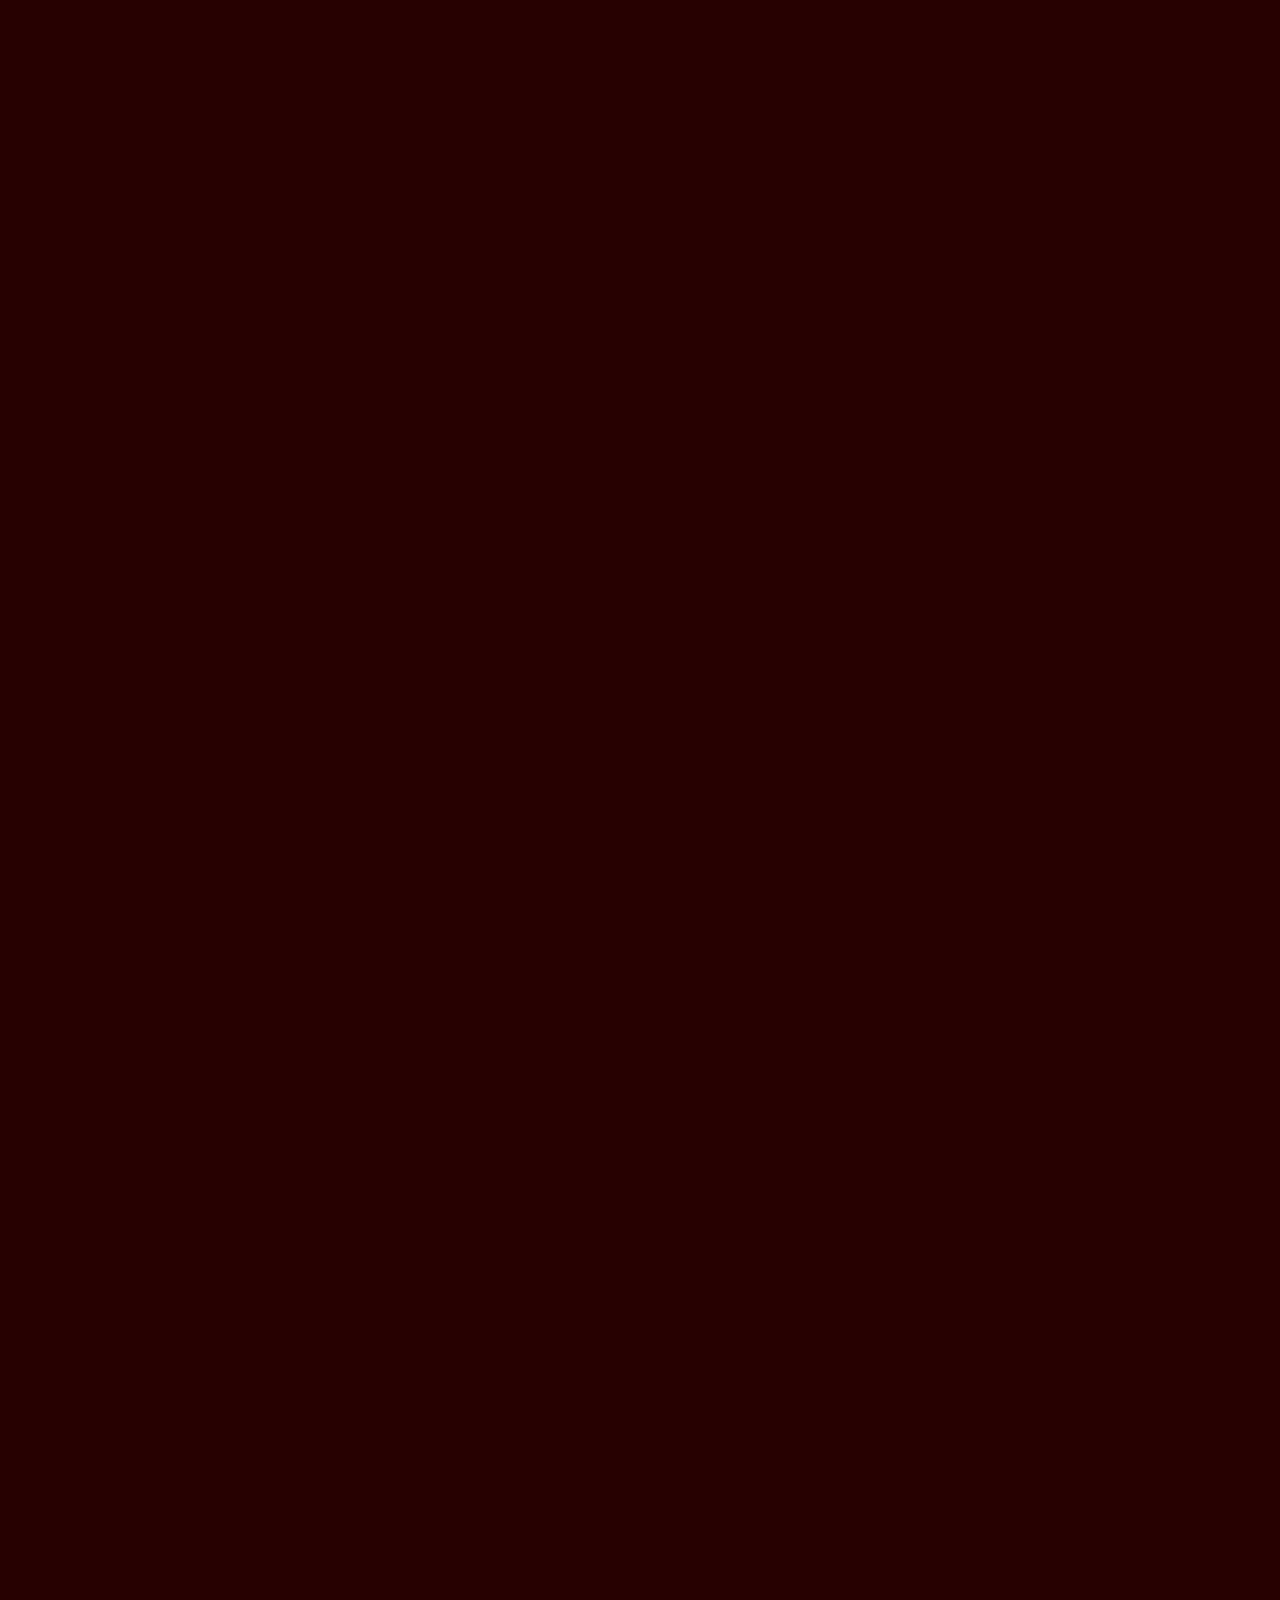
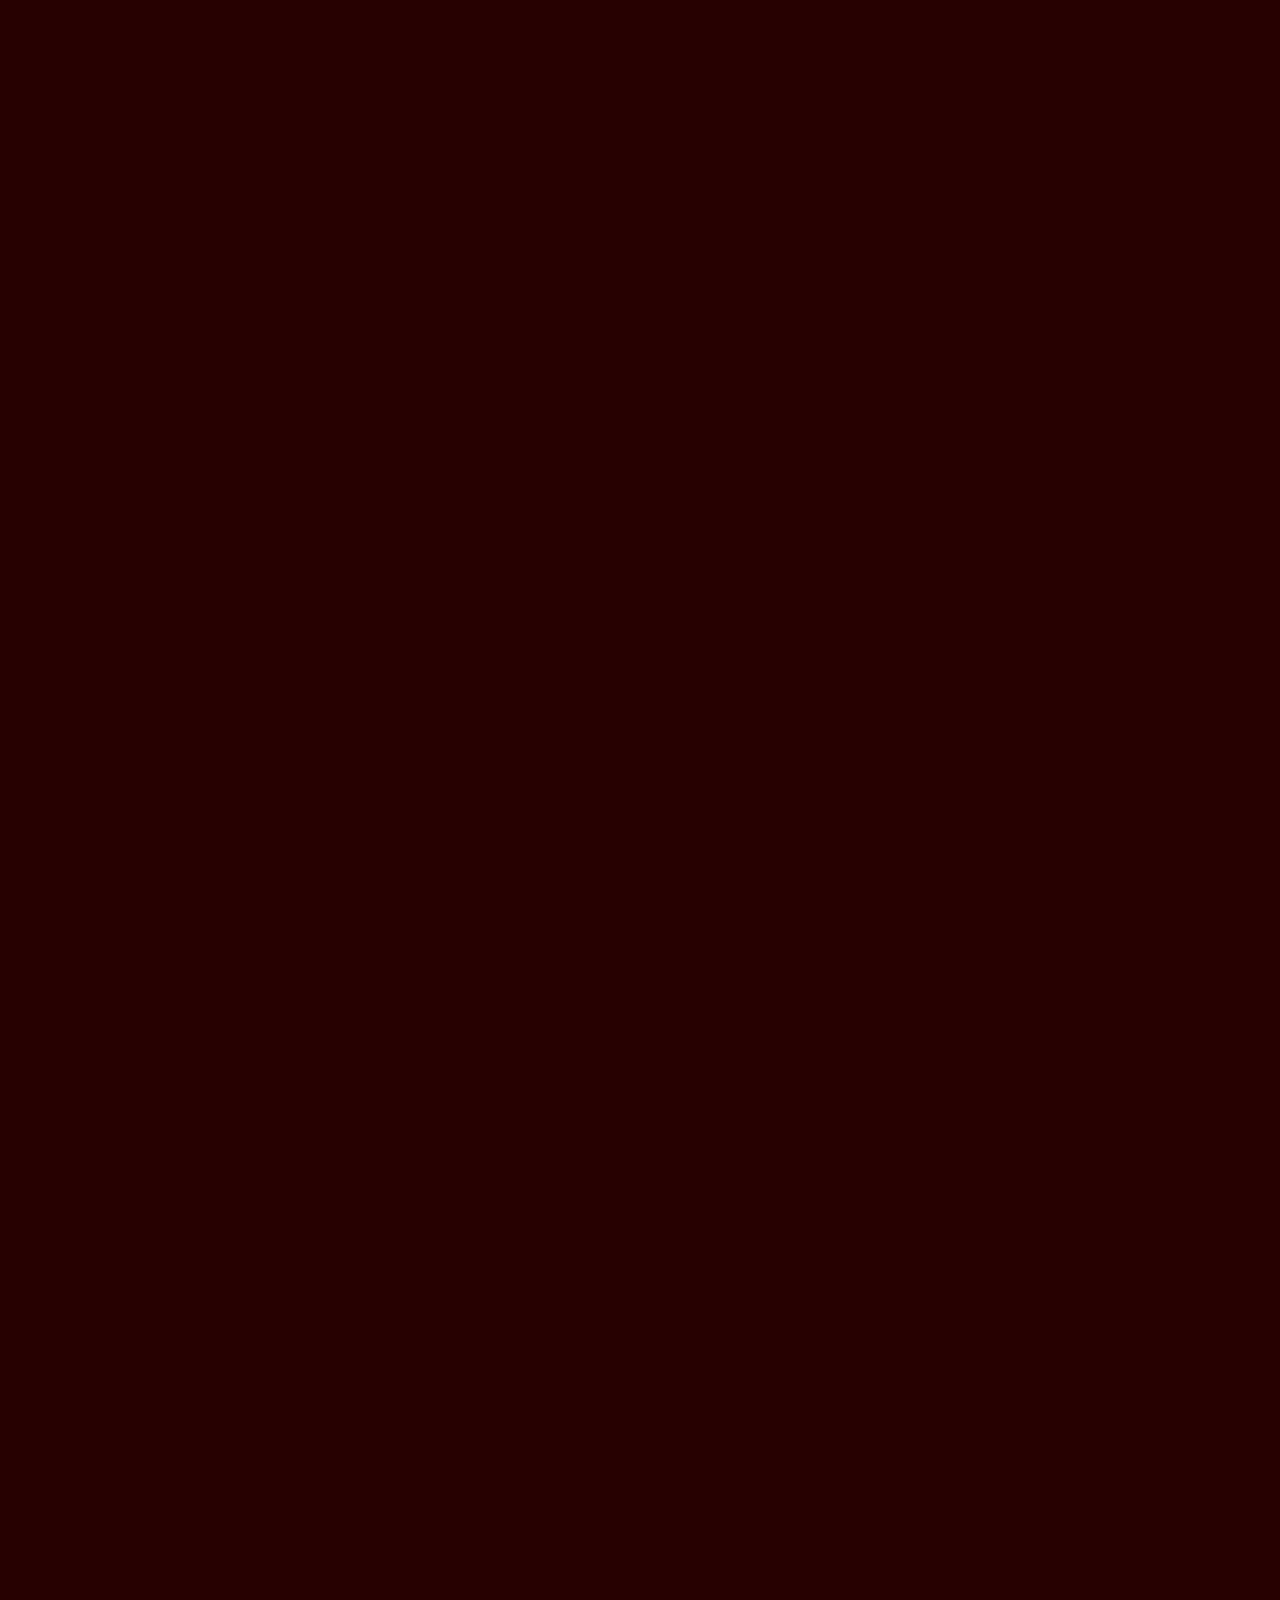
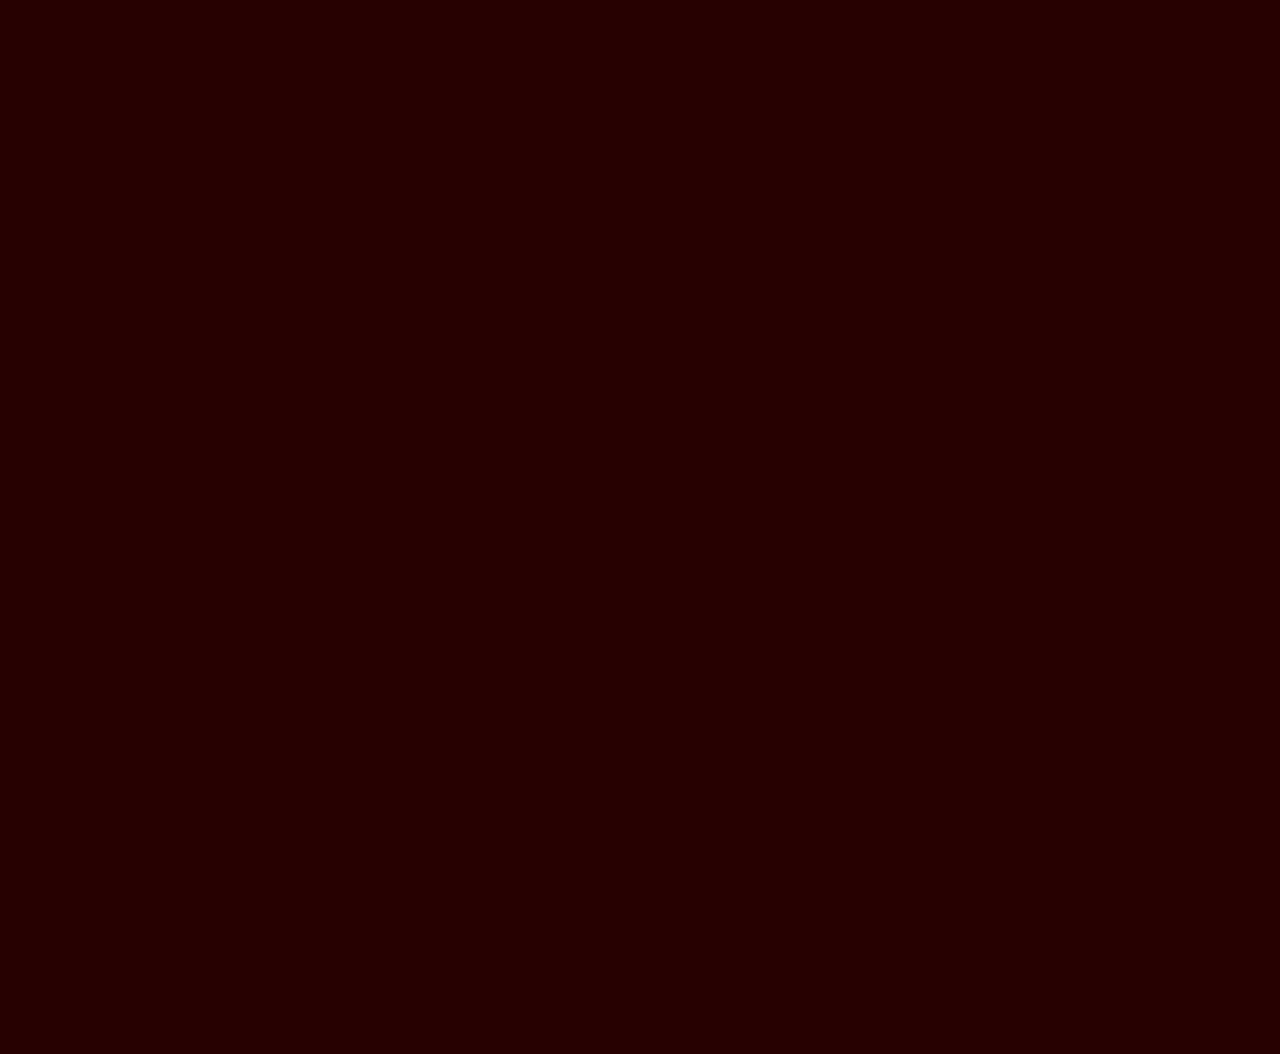
==== commit 35102019: "update" ====
--- a/index-local.html
+++ b/index-local.html
@@ -19,38 +19,38 @@
 
       <div class="nav_agenda">
         <nav>
-          <div>
-            <!-- <div class="en_vivo">
+          <!-- <div>
+            <div class="en_vivo">
                 <p><span>.</span>En vivo</p>
-              </div> -->
-            <figure>
-              <img
-                src="https://assets.bwbx.io/images/users/iqjWHBFdfxIU/iPmOf8OHqDp8/v1/-1x-1.jpg"
-                alt="programacion"
-              />
-            </figure>
-          </div>
+              </div>
+          </div> -->
           <ul>
-            <li>
-              Segundo Día
+            <li onclick="activateoption()">
+              <h1>Primer Día</h1>
               <p>Mayo 7, 2024</p>
             </li>
             <li>
-              Tercer Día
+              <h1>Segundo Día</h1>
               <p>Mayo 7, 2024</p>
             </li>
             <li>
-              Cuarto Día
+              <h1>Tercer Día</h1>
               <p>Mayo 7, 2024</p>
             </li>
             <li>
-              Quinto Día
+              <h1>Cuarto Día</h1>
+              <p>Mayo 7, 2024</p>
+            </li>
+            <li>
+              <h1>Quinto Día</h1>
               <p>Mayo 7, 2024</p>
             </li>
           </ul>
         </nav>
       </div>
+      <div>
       <hr />
+    </div>
       <!-- segundo dia opcion uno -->
       <!-- contenedor padre -->
       <div class="Segundo-dia">
@@ -80,77 +80,8 @@
         <!-- Div cuarto 4 -->
         <div>
           <img src="src/Recursos/close_FILL0_wght400_GRAD0_opsz24.svg" alt="" />
-         
         </div>
-        
       </div>
-
-      <!-- contenedor padre -->
-      <div class="Segundo-dia">
-        <!-- Div primero 1-->
-        <div>
-          <figure>
-            <!-- <img
-              src="https://assets.bwbx.io/images/users/iqjWHBFdfxIU/iPmOf8OHqDp8/v1/-1x-1.jpg"
-              alt="programacion"
-            /> -->
-          </figure>
-        </div>
-        <!-- Div segundo 2-->
-        <div>
-          <h1>Apertura de evento</h1>
-   
-        </div>
-        <!-- Div tercero 3-->
-        <div>
-          <p>
-            Lorem ipsum dolor sit amet consectetur adipisicing elit. Odit fugiat
-            eius harum, tempora accusantium, alias aliquid autem culpa dolore,
-            veniam exercitationem sequi! Culpa non placeat rem labore
-            dignissimos esse eos?
-          </p>
-        </div>
-        <!-- Div cuarto 4 -->
-        <div>
-          <img src="src/Recursos/close_FILL0_wght400_GRAD0_opsz24.svg" alt="" />
-         
-        </div>
-        
-      </div>
-
-   
-      <!-- contenedor padre -->
-      <div class="Segundo-dia">
-        <!-- Div primero 1-->
-        <div>
-          <figure>
-            <!-- <img
-              src="https://assets.bwbx.io/images/users/iqjWHBFdfxIU/iPmOf8OHqDp8/v1/-1x-1.jpg"
-              alt="programacion"
-            /> -->
-          </figure>
-        </div>
-        <!-- Div segundo 2-->
-        <div>
-          <h1>Apertura de evento</h1>
-        </div>
-        <!-- Div tercero 3-->
-        <div>
-          <p>
-            Lorem ipsum dolor sit amet consectetur adipisicing elit. Odit fugiat
-            eius harum, tempora accusantium, alias aliquid autem culpa dolore,
-            veniam exercitationem sequi! Culpa non placeat rem labore
-            dignissimos esse eos?
-          </p>
-        </div>
-        <!-- Div cuarto 4 -->
-        <div>
-          <img src="src/Recursos/close_FILL0_wght400_GRAD0_opsz24.svg" alt="" />
-         
-        </div>
-        
-      </div>
-
 
       <!-- contenedor padre -->
       <div class="Segundo-dia">
@@ -179,11 +110,72 @@
         <!-- Div cuarto 4 -->
         <div>
           <img src="src/Recursos/close_FILL0_wght400_GRAD0_opsz24.svg" alt="" />
-         
         </div>
-        
+      </div>
+
+      <!-- contenedor padre -->
+      <div class="Segundo-dia">
+        <!-- Div primero 1-->
+        <div>
+          <figure>
+            <!-- <img
+              src="https://assets.bwbx.io/images/users/iqjWHBFdfxIU/iPmOf8OHqDp8/v1/-1x-1.jpg"
+              alt="programacion"
+            /> -->
+          </figure>
+        </div>
+        <!-- Div segundo 2-->
+        <div>
+          <h1>Apertura de evento</h1>
+        </div>
+        <!-- Div tercero 3-->
+        <div>
+          <p>
+            Lorem ipsum dolor sit amet consectetur adipisicing elit. Odit fugiat
+            eius harum, tempora accusantium, alias aliquid autem culpa dolore,
+            veniam exercitationem sequi! Culpa non placeat rem labore
+            dignissimos esse eos?
+          </p>
+        </div>
+        <!-- Div cuarto 4 -->
+        <div>
+          <img src="src/Recursos/close_FILL0_wght400_GRAD0_opsz24.svg" alt="" />
+        </div>
+      </div>
+
+      <!-- contenedor padre -->
+      <div class="Segundo-dia">
+        <!-- Div primero 1-->
+        <div>
+          <figure>
+            <!-- <img
+              src="https://assets.bwbx.io/images/users/iqjWHBFdfxIU/iPmOf8OHqDp8/v1/-1x-1.jpg"
+              alt="programacion"
+            /> -->
+          </figure>
+        </div>
+        <!-- Div segundo 2-->
+        <div>
+          <h1>Apertura de evento</h1>
+        </div>
+        <!-- Div tercero 3-->
+        <div>
+          <p>
+            Lorem ipsum dolor sit amet consectetur adipisicing elit. Odit fugiat
+            eius harum, tempora accusantium, alias aliquid autem culpa dolore,
+            veniam exercitationem sequi! Culpa non placeat rem labore
+            dignissimos esse eos?
+          </p>
+        </div>
+        <!-- Div cuarto 4 -->
+        <div>
+          <img src="src/Recursos/close_FILL0_wght400_GRAD0_opsz24.svg" alt="" />
+        </div>
       </div>
     </section>
     <!-- final section agenda -->
+    <script>
+      src="/src/script.js"
+    </script>
   </body>
 </html>
--- a/src/style.css
+++ b/src/style.css
@@ -1,6 +1,6 @@
 /* Agenda styles */
 * {
-  transition: all 1s linear;
+  transition: all 0.2s cubic-bezier(0.79, 0.09, 0.25, 0.97);
 }
 .agenda {
   background-color: #270101;
@@ -38,24 +38,9 @@
     display: flex;
     justify-content: center;
     nav {
-      display: flex;
-      align-items: center;
       width: 90%;
+      margin-bottom: 50px;
       div {
-        display: grid;
-        justify-items: center;
-      }
-      div {
-        height: 100px;
-        figure {
-          margin: 0;
-          margin-right: 10px;
-          height: 100px;
-          img {
-            height: 100%;
-            border-radius: 5px;
-          }
-        }
       }
     }
 
@@ -66,33 +51,53 @@
       text-align: center;
       display: flex;
       width: 100%;
-      height: 100px;
       list-style: none;
-      align-items: center;
+      height: 100%;
+
       li {
+        padding: 0;
         font-size: 1.5rem;
         font-weight: 700;
         width: 100%;
 
+        h1 {
+          font-size: 1.5rem;
+          font-weight: 700;
+        }
         p {
+          color: rgba(255, 255, 255, 0.459);
           font-size: 1rem;
           font-weight: 700;
           margin: 0;
         }
       }
       li:hover {
-        cursor: alias;
-        color: rgb(183, 183, 255);
+        cursor: pointer;
+        background-color: rgb(20, 20, 20);
+        border-bottom: solid 1px yellow;
       }
+
+      /* Active opcion
+      li:hover {
+     
+        cursor: pointer;
+        /* background-color: rgb(20, 20, 20); 
+        background-image: url("https://images.pexels.com/photos/129733/pexels-photo-129733.jpeg");
+        background-repeat: no-repeat;
+        background-size: cover;
+   
+      } */
     }
   }
-  hr {
-    background-color: rgba(255, 255, 255, 0.452);
-    height: 2px;
-    width: 80%;
-    border-radius: 10px;
-    border: none;
-    margin: 0px auto 30px auto;
+  div {
+    hr {
+      background-color: rgba(255, 255, 255, 0.452);
+      height: 2px;
+      width: 80%;
+      border-radius: 10px;
+      border: none;
+    
+    }
   }
 }
 
@@ -133,7 +138,7 @@
 
   div:nth-child(2) {
     /* background-color: rgb(255, 0, 0); */
-  
+
     h1 {
       font-size: 2rem;
       font-weight: 400;
@@ -160,13 +165,11 @@
       width: 50px;
       border-radius: 50%;
       border: solid 1px rgba(255, 255, 255, 0.521);
-     
     }
     img:hover {
+      cursor: pointer;
       background-color: rgba(65, 65, 65, 0.829);
       border: solid 1px rgba(255, 255, 255, 0.767);
-     
     }
- 
   }
 }
